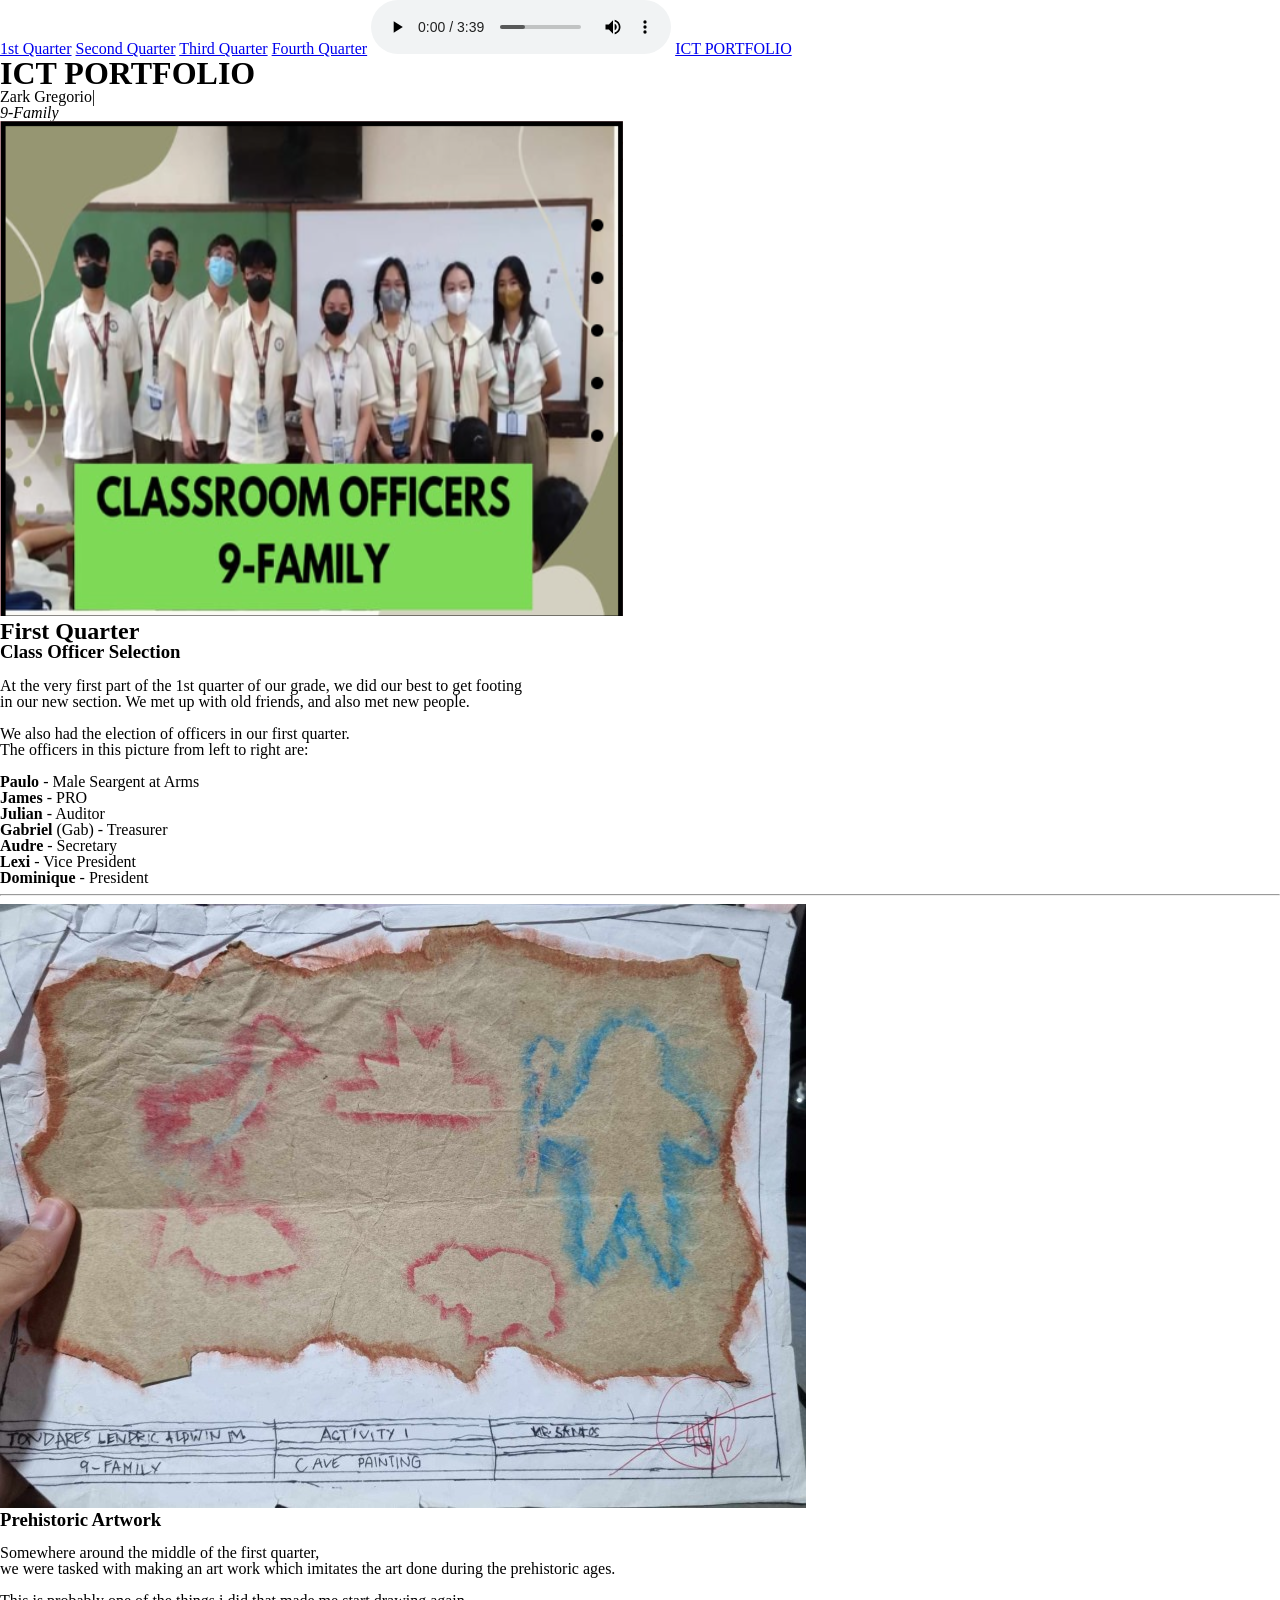
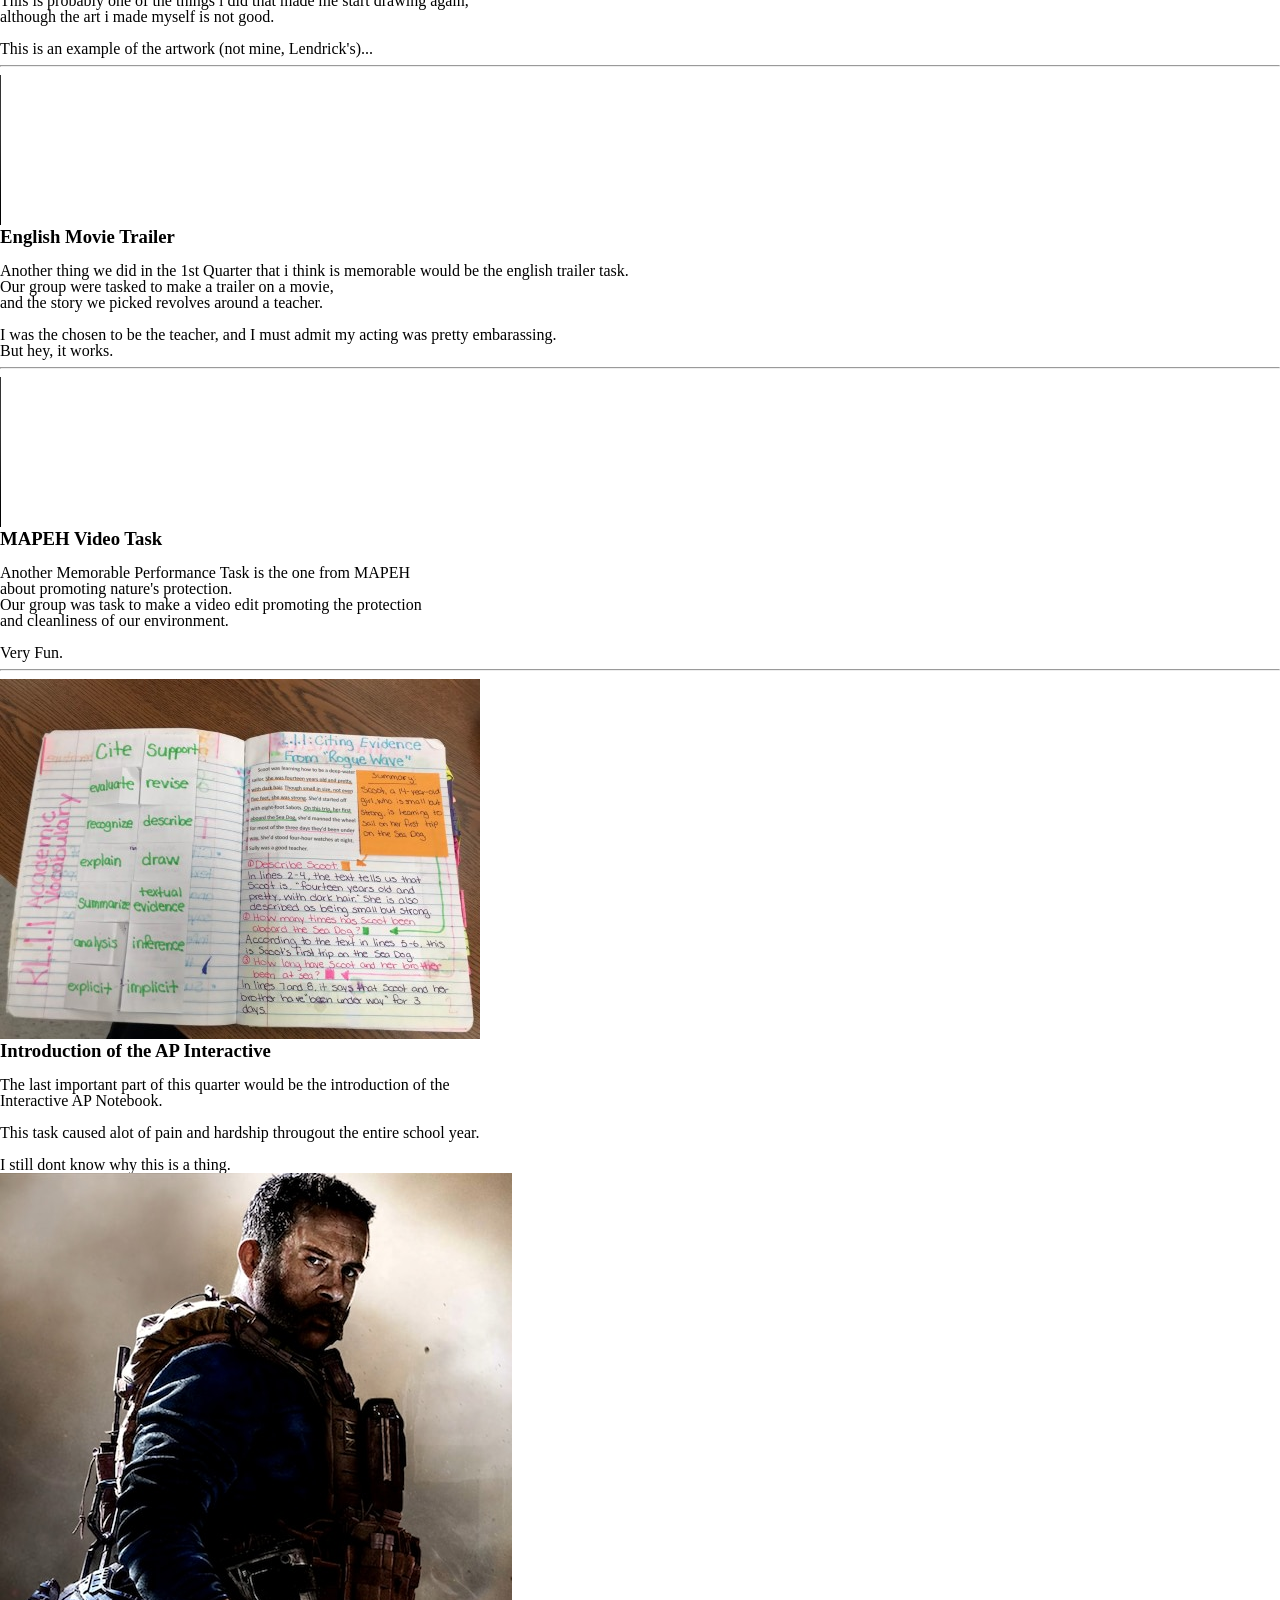
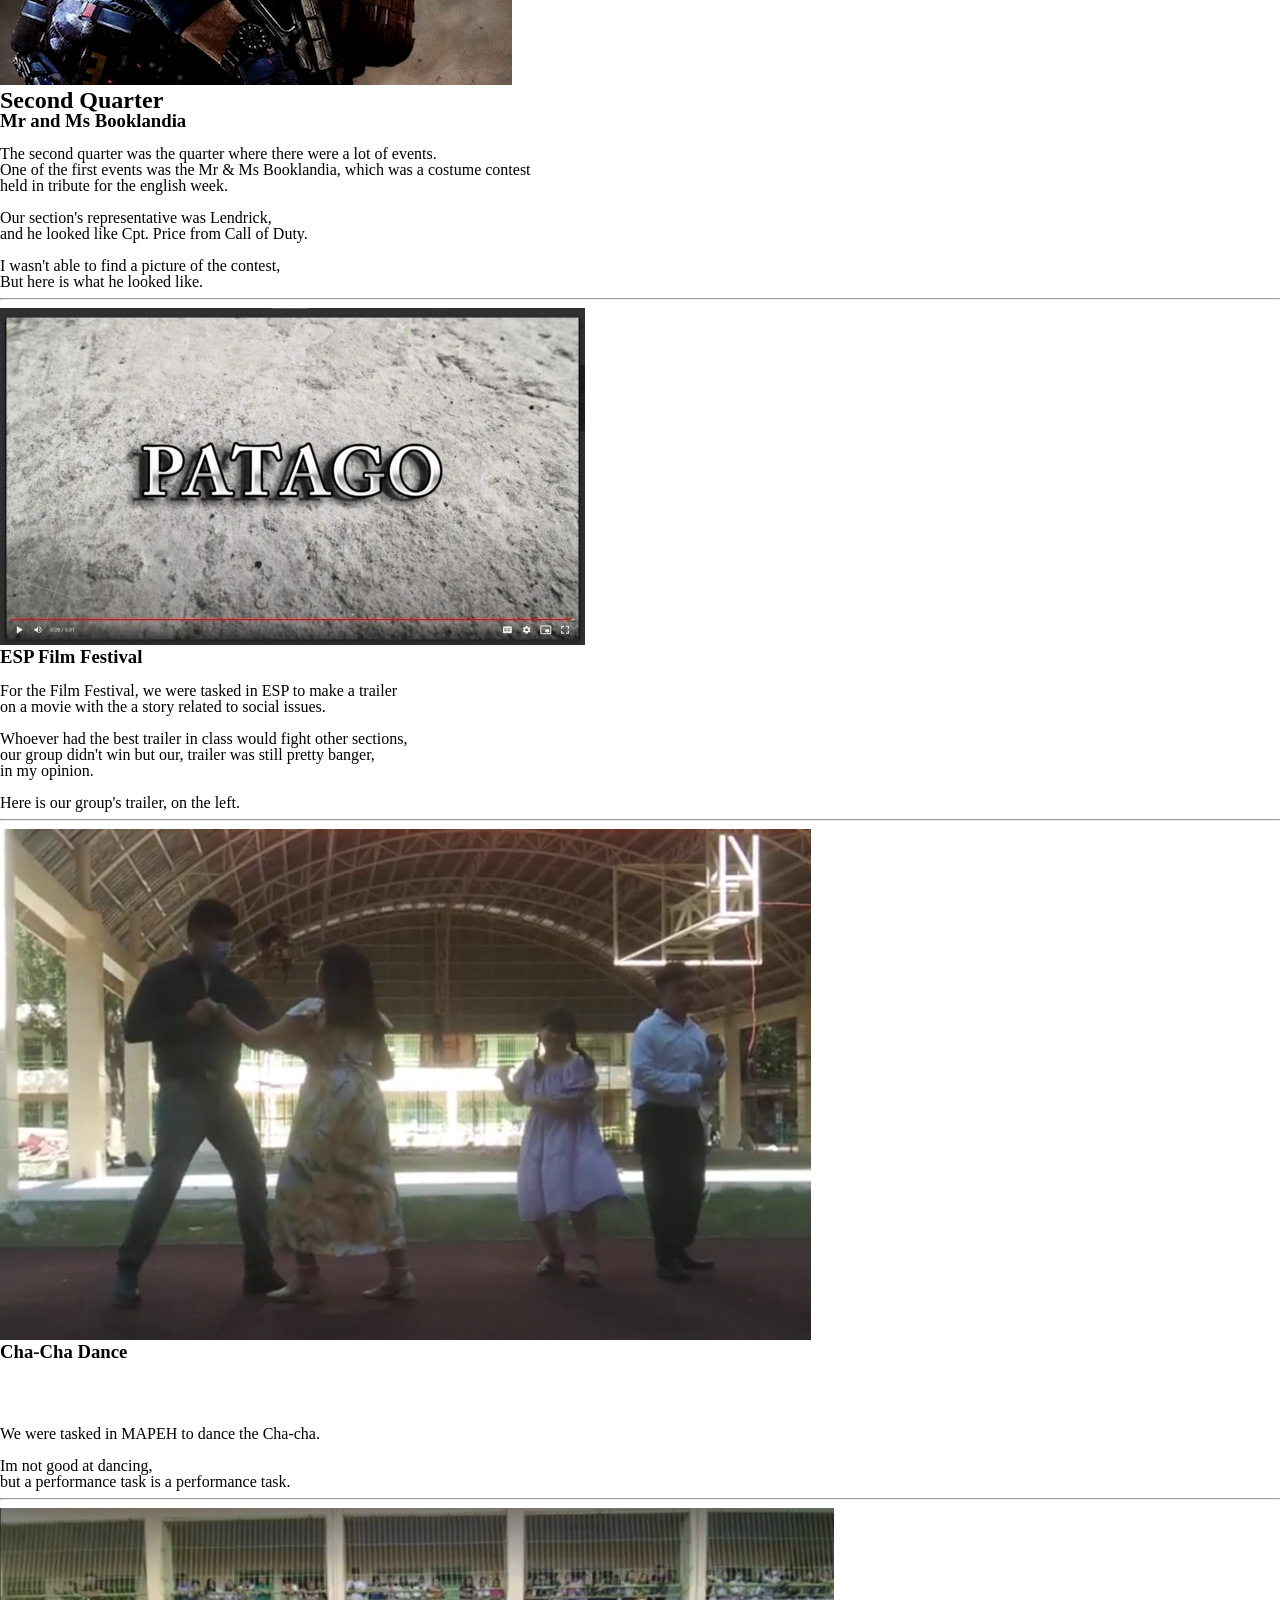
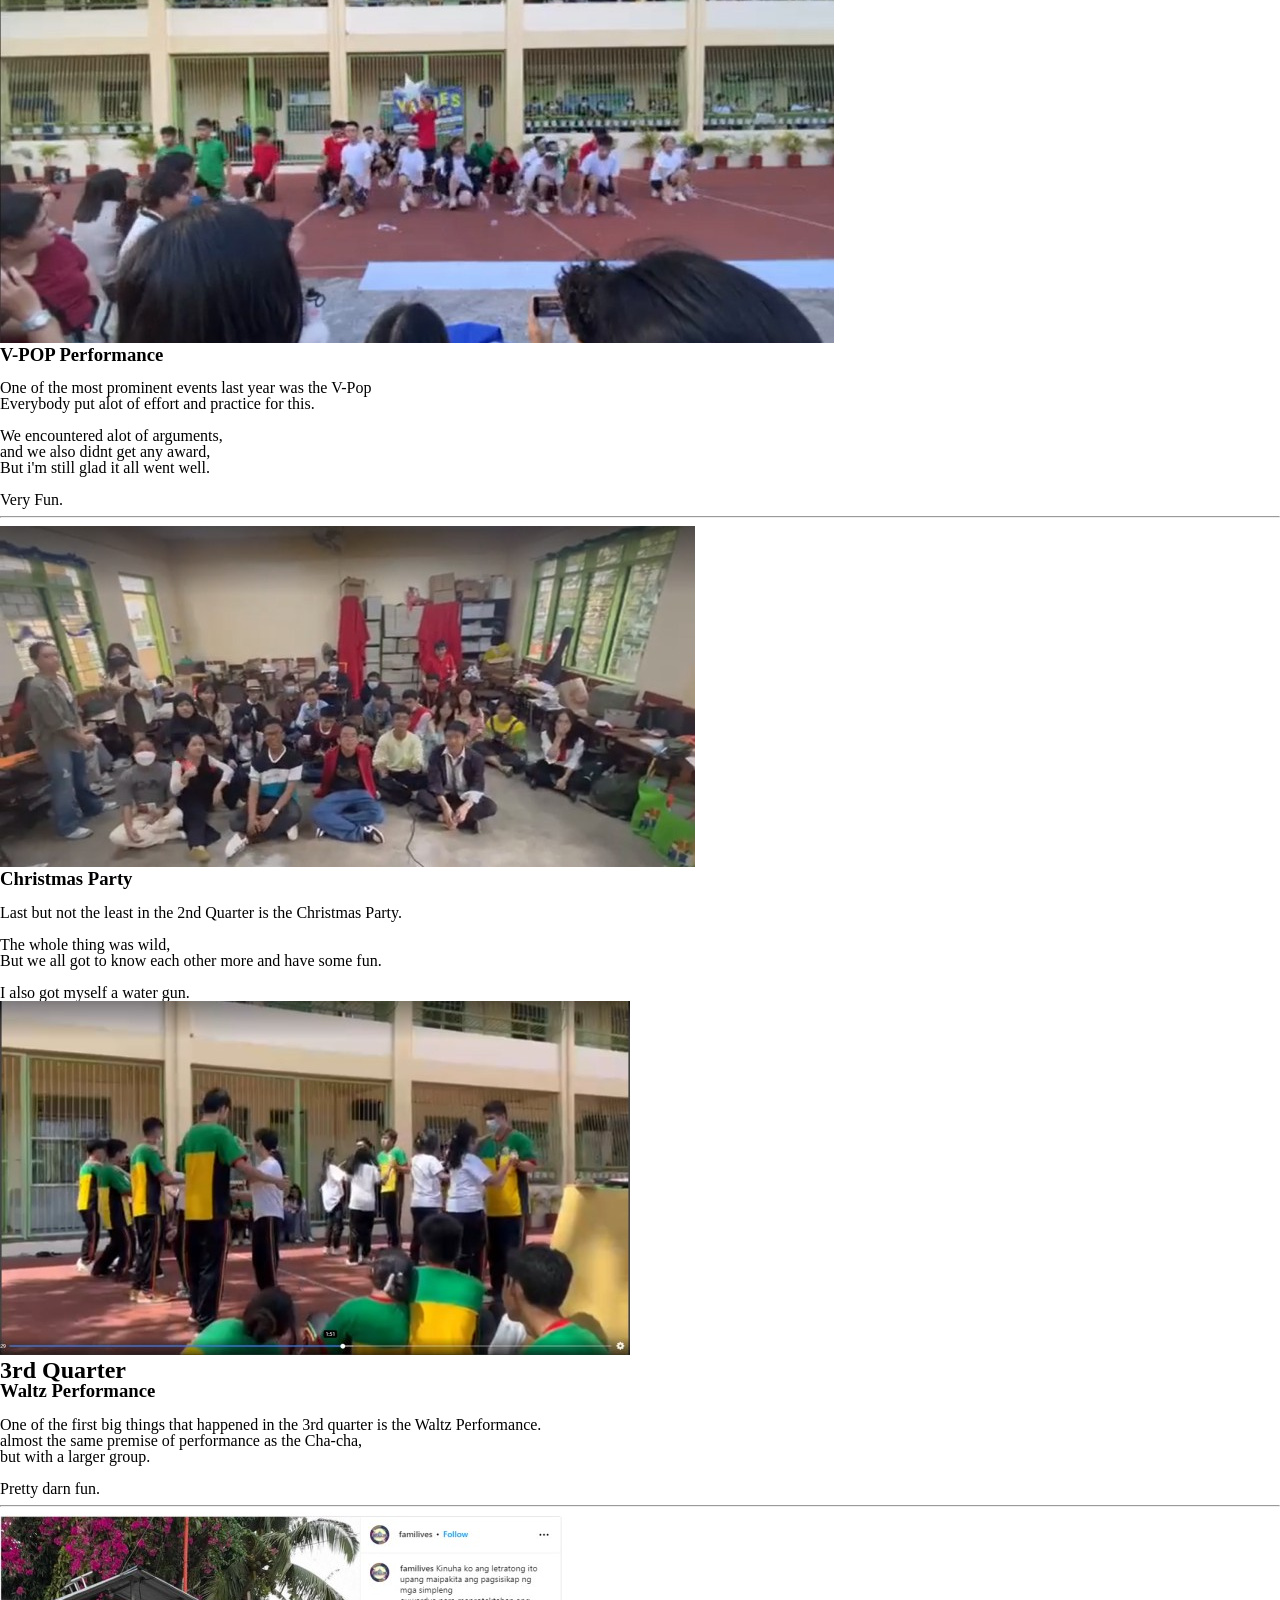
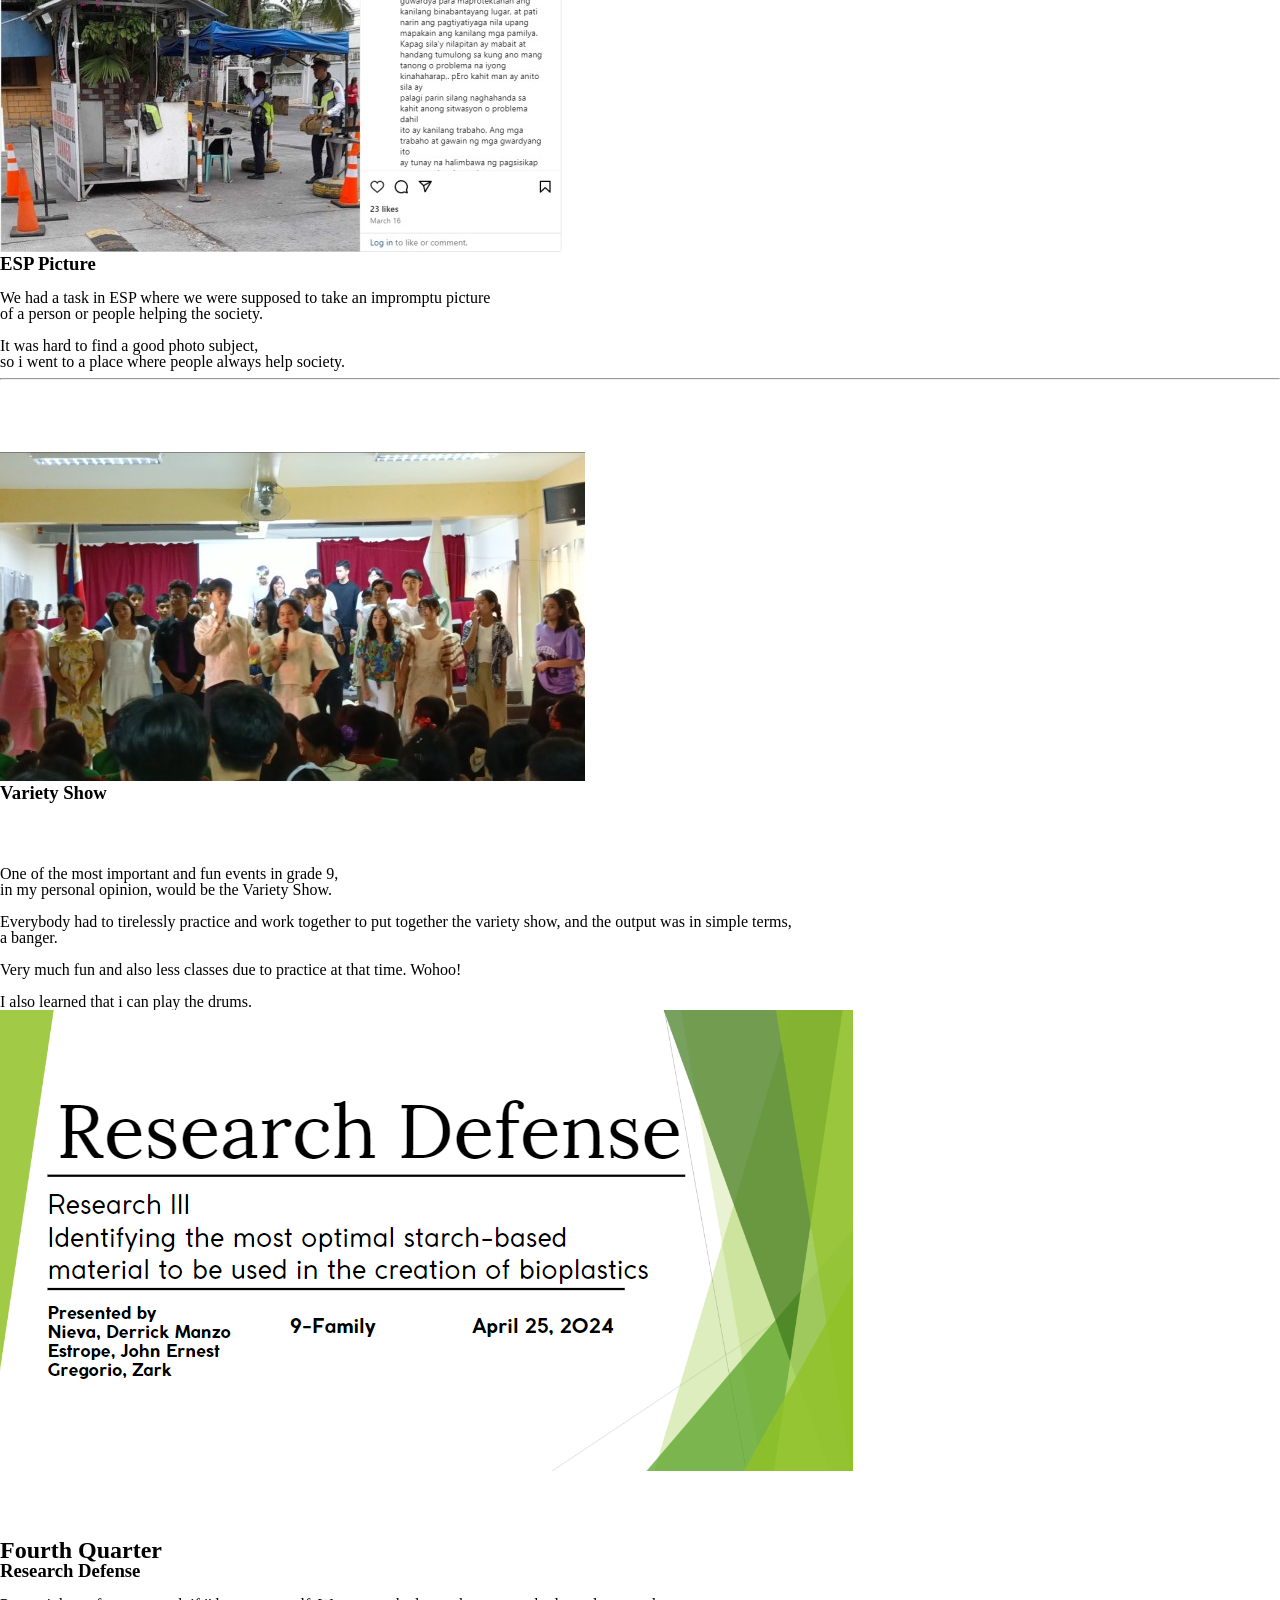
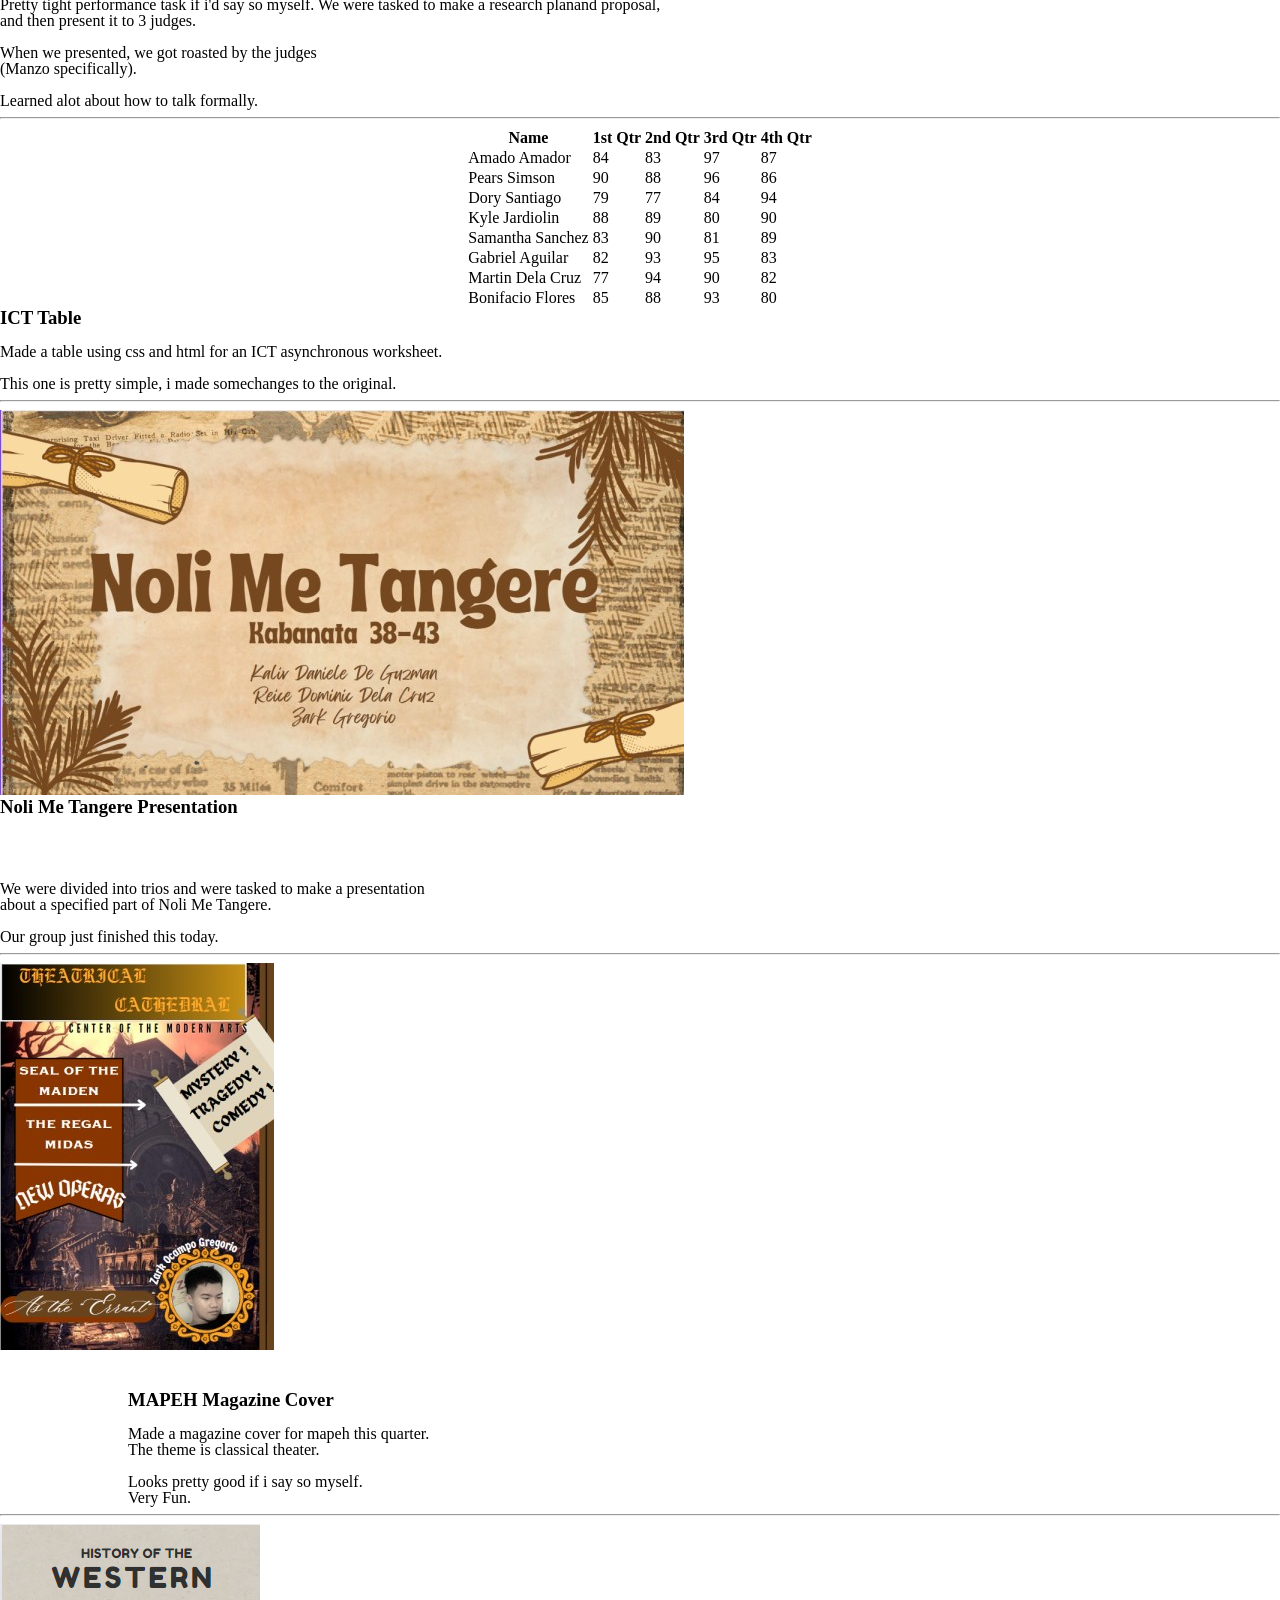
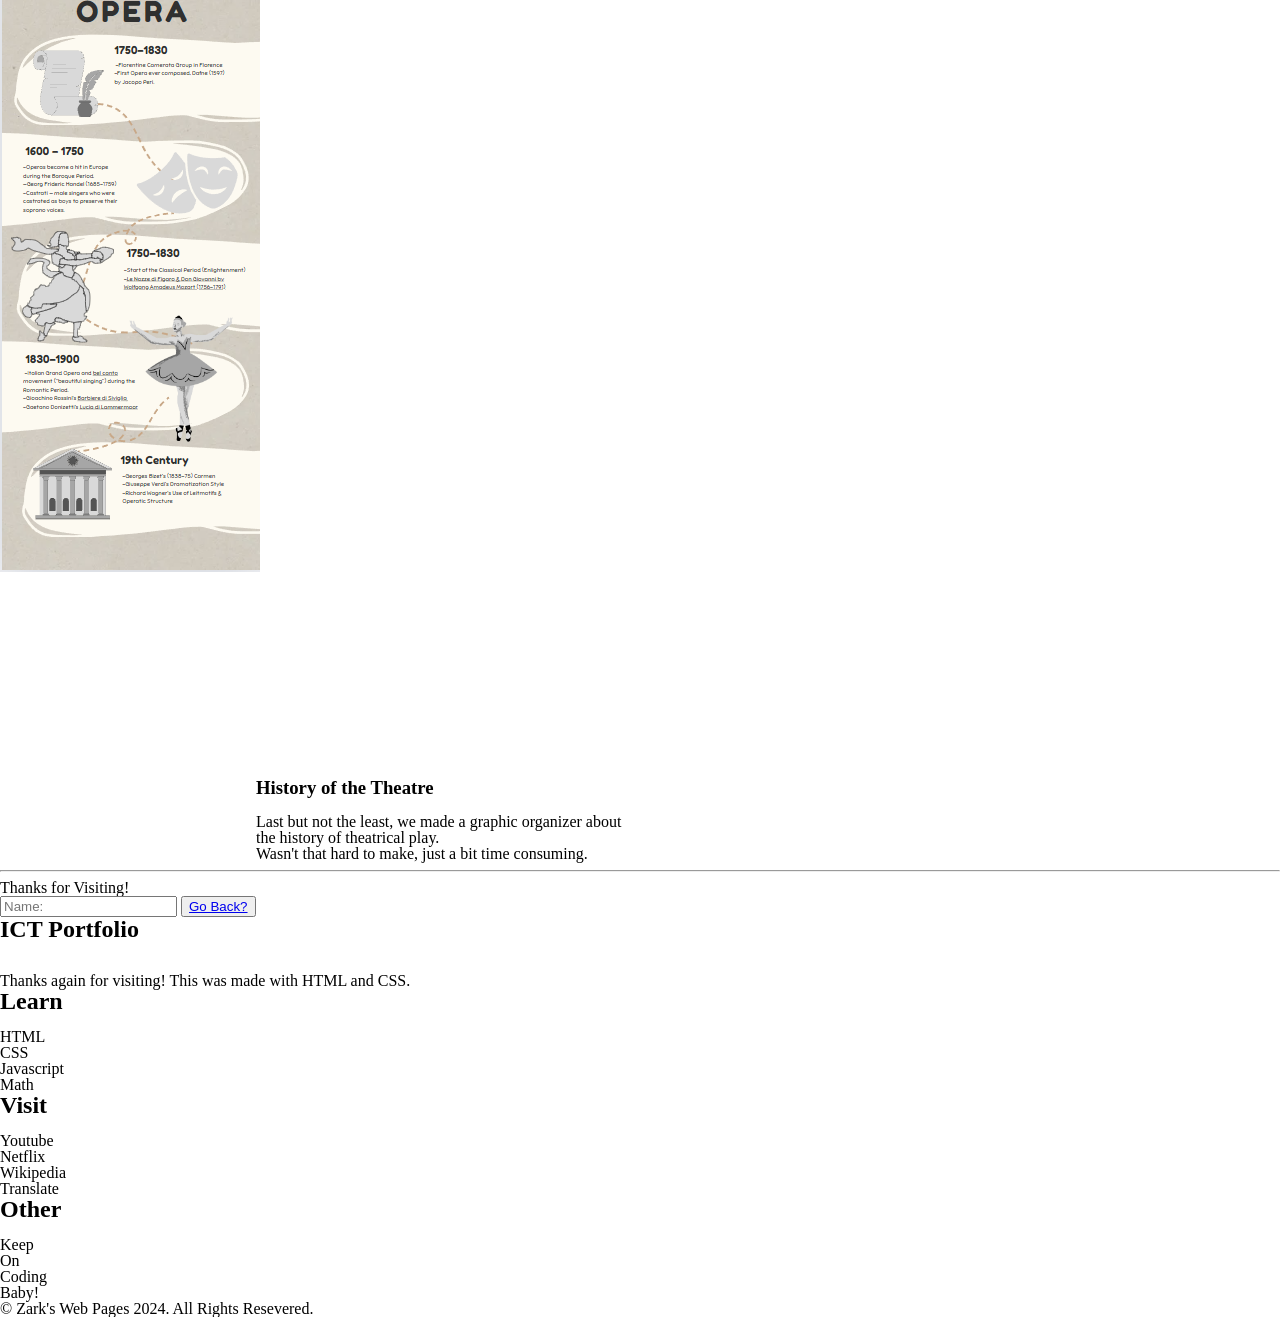
==== index.html @ 81f5c993 "Update and rename ICT Portfolio.html to index.html" ====
<!DOCTYPE html>
<html>
  <head>
    <meta content="width=device-width, initial-scale=1" name="viewport" />
    <title>
      ICT Portfolio
    </title>
    <link rel="stylesheet" href="PTfli1.css" type="text/css">
    <link rel="stylesheet" href="reset.css" type="text/css">
  </head>
  <body>
    <div class="navbarpg">
      <a href="#qtr1">1st Quarter</a>
      <a href="#qtr2">Second Quarter</a>
      <a href="#qtr3">Third Quarter</a>
      <a href="#qtr4">Fourth Quarter</a>
      <audio controls loop  id="audio1">
        <source src="Voice 091_sd.mp3" type="audio/mp3">
      </audio>
      <a href="#manehead" id="titlnav">ICT PORTFOLIO</a>
    </div>
    <header id="hedrmain">
     <div id="manehead">
       <h1 id="title">ICT PORTFOLIO</h1>      
       <p id="underinf">
        Zark Gregorio|<br id="ye"> <i>9-Family</i> 
      </p>  
    </div>
  </header>
    <section id="qtr1">
      <div id="bx1">
      <div id="imgfirst">
        <img src="OFFICERS YAY.png" alt="officers">
      </div>
      <div id="txtfirst">
        <h1 id="qrtl1">First Quarter</h1>
        <h3>Class Officer Selection</h2>
          <br>
        <p>At the very first part of the 1st quarter of our grade, we did our best to get footing<br> 
          in our new section. We met up with old friends, and also met new people.<br>
          <br>
           We also had the election of officers in our first quarter.
          <br>
        </p>
        <p>
           The officers in this picture from left to right are:
        </p>
          <br>
          <ul>
           <li><b>Paulo</b> - Male Seargent at Arms</li>
           <li><b>James</b> - PRO</li>
           <li><b>Julian</b> - Auditor</li>
           <li><b>Gabriel</b> (Gab) - Treasurer</li>
           <li><b>Audre</b> - Secretary</li>
           <li><b>Lexi</b> - Vice President</li>
           <li><b>Dominique</b> - President</li>
      </div>
        <hr>
      <div class="imgleft">
        <img src="oogaboogaart (1).jpg" alt="prehistoric art lmao">
      </div>
      <div class="txtright">
        <h3>Prehistoric Artwork</h3>
          <br>
        <p>
           Somewhere around the middle of the first quarter,<br>
           we were tasked with making an art work which imitates the art done during the prehistoric ages.<br>
          <br>
           This is probably one of the things i did that made me start drawing again,<br>
           although the art i made myself is not good.<br>
          <br>
           This is an example of the artwork (not mine, Lendrick's)...
          </p>
      </div>
        <hr id="hr2">
      </div>
        <div class="imgright">
          <video controls>
            <source src="mrtoresthemobie.mp4" type="video/mp4">
          </video>
      </div>
      <div class="txtleft">
          <h3>English Movie Trailer</h2>
          <br>
          <p>
            Another thing we did in the 1st Quarter that i think is memorable would be the english trailer task.<br>
            Our group were tasked to make a trailer on a movie,<br>
            and the story we picked revolves around a teacher.<br>
            <br>
            I was the chosen to be the teacher, and I must admit my acting was pretty embarassing. <br>
            But hey, it works.
          </p>
      </div>
          <hr id="hr3">
      <div class="imgleft">
        <video controls>
          <source src="doopers.mp4" type="video/mp4">
        </video>
      </div>
      <div class="txtright">
        <h3>MAPEH Video Task</h3>
        <br>
        <p>
          Another Memorable Performance Task is the one from MAPEH<br>
          about promoting nature's protection.<br>
          Our group was task to make a video edit promoting the protection<br> 
          and cleanliness of our environment.<br>
          <br>
          Very Fun.
        </p>
      </div>
        <hr id="hr4">
      <div class="imgright">
        <img src="pain (2).jpg" alt="pain">
      </div>
      <div class="txtleft">
        <h3>Introduction of the AP Interactive</h2>
        <br>
        <p>
          The last important part of this quarter would be the introduction of the<br>
          Interactive AP Notebook.<br>
          <br>
          This task caused alot of pain and hardship througout the entire school year.<br>
          <br>
          I still dont know why this is a thing.
        </p>
      </div>
      </div>
    </section>
    <section id="qtr2">
      <div>
        <div class="imgright">
          <img src="download.jpg" alt="lendick">
        </div>
        <div class="txtleft">
          <h1 id="qrtl1">Second Quarter</h1>
          <h3>Mr and Ms Booklandia</h3>
            <br>
          <p>The second quarter was the quarter where there were a lot of events.<br>
             One of the first events was the Mr & Ms Booklandia, which was a costume contest<br>
             held in tribute for the english week.<br>
             <br>
             Our section's representative was Lendrick,<br>
             and he looked like Cpt. Price from Call of Duty.<br>
             <br>
             I wasn't able to find a picture of the contest,<br>
             But here is what he looked like.<br>
          </p>
        </div>
          <hr id="hr5">
        <div class="imgleft">
          <img src="patag (1).jpg" alt="trailer"> 
        </div>
        <div class="txtright">
          <h3>ESP Film Festival</h3>
            <br>
          <p>
            For the Film Festival, we were tasked in ESP to make a trailer<br>
            on a movie with the a story related to social issues.<br>
            <br>
            Whoever had the best trailer in class would fight other sections,<br>
            our group didn't win but our, trailer was still pretty banger,<br>
            in my opinion.<br>
            <br>
            Here is our group's trailer, on the left.
            </p>
        </div>
          <hr id="hr6">
        </div>
          <div class="imgright">
            <img src="CHAHCA.png" alt="trailer"> 
        </div>
        <div class="txtleft">
            <h3>Cha-Cha Dance</h2>
            <br><br><br><br>
            <p>
              We were tasked in MAPEH to dance the Cha-cha.<br>
              <br>
              Im not good at dancing,<br> 
              but a performance task is a performance task.
            </p> 
        </div>
            <hr id="hr7">
        <div class="imgleft">
          <img src="VPOP.jpg" alt="trailer"> 
        </div>
        <div class="txtright">
          <h3>V-POP Performance</h3>
            <br>
          <p>
            One of the most prominent events last year was the V-Pop<br>
            Everybody put alot of effort and practice for this.<br>
            <br>
            We encountered alot of arguments,<br>
            and we also didnt get any award,<br>
            But i'm still glad it all went well.<br>
            <br>
            Very Fun.
          </p>
        </div>
          <hr id="hr8">
        <div class="imgright">
          <img src="XMASPARTY.jpg" alt="pain">
        </div>
        <div class="txtleft">
          <h3>Christmas Party</h3>
          <br>
          <p>
            Last but not the least in the 2nd Quarter is the Christmas Party.<br>
            <br>
            The whole thing was wild,<br>
            But we all got to know each other more and have some fun.<br>
            <br>
            I also got myself a water gun.
          </div>
      </div>
    </section>
    <section id="qtr3">
      <div>
        <div class="imgright">
          <img src="Waltz.jpg" alt="waltz">
        </div>
        <div class="txtleft">
          <h1 id="qrtl1">3rd Quarter</h1>
          <h3>Waltz Performance</h3>
            <br>
          <p>
            One of the first big things that happened in the 3rd quarter is the Waltz Performance.<br>
            almost the same premise of performance as the Cha-cha,<br>
            but with a larger group.<br>
            <br>
            Pretty darn fun.
          </p>
        </div>
          <hr id="hr9">
        <div class="imgleft">
          <img src="EsP.jpg" alt="trailer"> 
        </div>
        <div class="txtright">
          <h3>ESP Picture</h3>
            <br>
          <p>
            We had a task in ESP where we were supposed to take an impromptu picture<br>
            of a person or people helping the society.<br>
            <br>
            It was hard to find a good photo subject,<br>
            so i went to a place where people always help society.
            </p>
        </div>
          <hr id="hr10">
        </div>
          <div class="imgright">
            <img src="Vshow.jpg" alt="trailer" style="margin-top: 5%;"> 
        </div>
        <div class="txtleft">
            <h3>Variety Show</h2>
            <br><br><br><br>
            <p>
              One of the most important and fun events in grade 9,<br>
              in my personal opinion, would be the Variety Show.<br>
              <br>
              Everybody had to tirelessly practice and work together to put together 
              the variety show, and the output was in simple terms,<br>
               a banger.<br>
              <br>
              Very much fun and also less classes due to practice at that time. Wohoo!<br>
              <br>
              I also learned that i can play the drums.
            </p> 
        </div>
      </div>
    </section>
    <section id="qtr4">
      <div>
        <div class="imgright">
          <img src="RSDEFENSE.png" alt="defense" style="margin-bottom: 5%;">
        </div>
        <div class="txtleft">
          <h1 id="qrtl1">Fourth Quarter</h1>
          <h3>Research Defense</h3>
            <br>
          <p>
            Pretty tight performance task if i'd say so myself. 
            We were tasked to make a research planand proposal,<br> 
            and then present it to 3 judges.<br>
            <br>
            When we presented, we got roasted by the judges<br>
            (Manzo specifically).<br>
            <br>
            Learned alot about how to talk formally.
          </p>
        </div>
          <hr id="hr11">
        <div class="imgleft">
          <table align="center">
            <tr>
              <th>
                Name
              </th>
              <th>
                1st Qtr
              </th>
              <th>
                2nd Qtr
              </th>
              <th>
                3rd Qtr
              </th>
              <th>
                4th Qtr
              </th>
            </tr>
            <tr>
              <td>
                Amado Amador
              </td>
              <td>
                84
              </td>
              <td>
                83
              </td>
              <td>
                97
              </td>
              <td>
                87
              </td>
            </tr>
            <tr>
              <td>
                Pears Simson
              </td>
              <td>
                90
              </td>
              <td>
                88
              </td>
              <td>
                96
              </td>
              <td>
                86
              </td>
            </tr>
            <tr>
              <td>
                Dory Santiago
              </td>
              <td>
                79
              </td>
              <td>
                77
              </td>
              <td>
                84
              </td>
              <td>
                94
              </td>
            </tr>
            <tr>
              <td>
                Kyle Jardiolin
              </td>
              <td>
                88
              </td>
              <td>
                89
              </td>
              <td>
                80
              </td>
              <td>
                90
              </td>
            </tr>
            <tr>
              <td>
                Samantha Sanchez
              </td>
              <td>
                83
              </td>
              <td>
                90
              </td>
              <td>
                81
              </td>
              <td>
                89
              </td>
            </tr>
            <tr>
              <td>
                Gabriel Aguilar
              </td>
              <td>
                82
              </td>
              <td>
                93
              </td>
              <td>
                95
              </td>
              <td>
                83
              </td>
            </tr>
            <tr>
              <td>
                Martin Dela Cruz
              </td>
              <td>
                77
              </td>
              <td>
                94
              </td>
              <td>
                90
              </td>
              <td>
                82
              </td>
            </tr>
            <tr>
              <td>
                Bonifacio Flores
              </td>
              <td>
                85
              </td>
              <td>
                88
              </td>
              <td>
                93
              </td>
              <td>
                80
              </td>
            </tr>
          </table>
        </div>
        <div class="txtright">
          <h3>ICT Table</h3>
            <br>
          <p>
            Made a table using css and html for an ICT asynchronous worksheet.<br>
            <br>
            This one is pretty simple, i made somechanges to the original.
            </p>
        </div>
          <hr id="hr12">
        </div>
          <div class="imgright">
            <img src="Noli.jpg" alt="pag-uulat"> 
        </div>
        <div class="txtleft">
            <h3>Noli Me Tangere Presentation</h2>
            <br><br><br><br>
            <p>
              We were divided into trios and were tasked to make a presentation<br>
              about a specified part of Noli Me Tangere.<br>
              <br>
              Our group just finished this today.
            </p> 
        </div>
            <hr id="hr13">
        <div class="imgleft">
          <img src="mag cov.jpg" alt="mag cover"> 
        </div>
        <div class="txtright" style="padding-left: 10%; padding-top: 3%;">
          <h3>MAPEH Magazine Cover</h3>
          <br>
          <p>
            Made a magazine cover for mapeh this quarter.<br>
            The theme is classical theater.<br>
            <br>
            Looks pretty good if i say so myself.<br>
            Very Fun.
          </p>
        </div>
          <hr id="hr14">
        <div class="imgright" style="padding-right: 8%; padding-bottom: 4%;">
          <img src="historytheater.png" alt="pain">
        </div>
        <div class="txtleft" style="padding-left: 20%; padding-top: 12%;">
          <h3>History of the Theatre</h3>
          <br>
          <p>
            Last but not the least, we made a graphic organizer about<br>
            the history of theatrical play.<br>
            Wasn't that hard to make, just a bit time consuming.
          </div>
        <hr id="hrfinal">
      </div>
    </section>
    <footer id="mainfooter1">

      <div id="footercontainer">
        <div id="footersec1">
          <div id="indiv">
            <p class="p3">Thanks for Visiting!</p>
            <div id="indiv2">
              <input type="text" id="fname" name="fname" value="" placeholder="Name:" class="form1">
              <button id="buttonform1"><a href="#" class="link2">Go Back?</a></button>
            </div>
          </div>
        </div>
        <div id="footersec2">
          <div>
            <h2 class="wot">ICT Portfolio</h2> <br><br>
            <p clss="footerp1">Thanks again for visiting! This was made with HTML and CSS. </p>
          </div>
  
          <div>
            <h2 class="fh2">Learn</h2>
            <br>
            <ul>
              <li class="li1">HTML</li>
              <li class="li1">CSS</li>
              <li class="li1">Javascript</li>
              <li class="li1">Math</li>
            </ul>
  
          </div>
          <div>
            <h2 class="fh2">Visit</h2>
            <br>
            <ul>
              <li class="li1">Youtube</li>
              <li class="li1">Netflix</li>
              <li class="li1">Wikipedia</li>
              <li class="li1">Translate</li>
            </ul>
          </div>
          <div>
            <h2 class="fh2">Other</h2>
            <br>
            <ul>
              <li class="li1">Keep</li>
              <li class="li1">On</li>
              <li class="li1">Coding</li>
              <li class="li1">Baby!</li>
          </div>
        </div>
        <div id="copyrightsec">
          <p>© Zark's Web Pages 2024. All Rights Resevered.</p>
        </div>
  
      </div>
  
    </footer>
  </body>
</html>
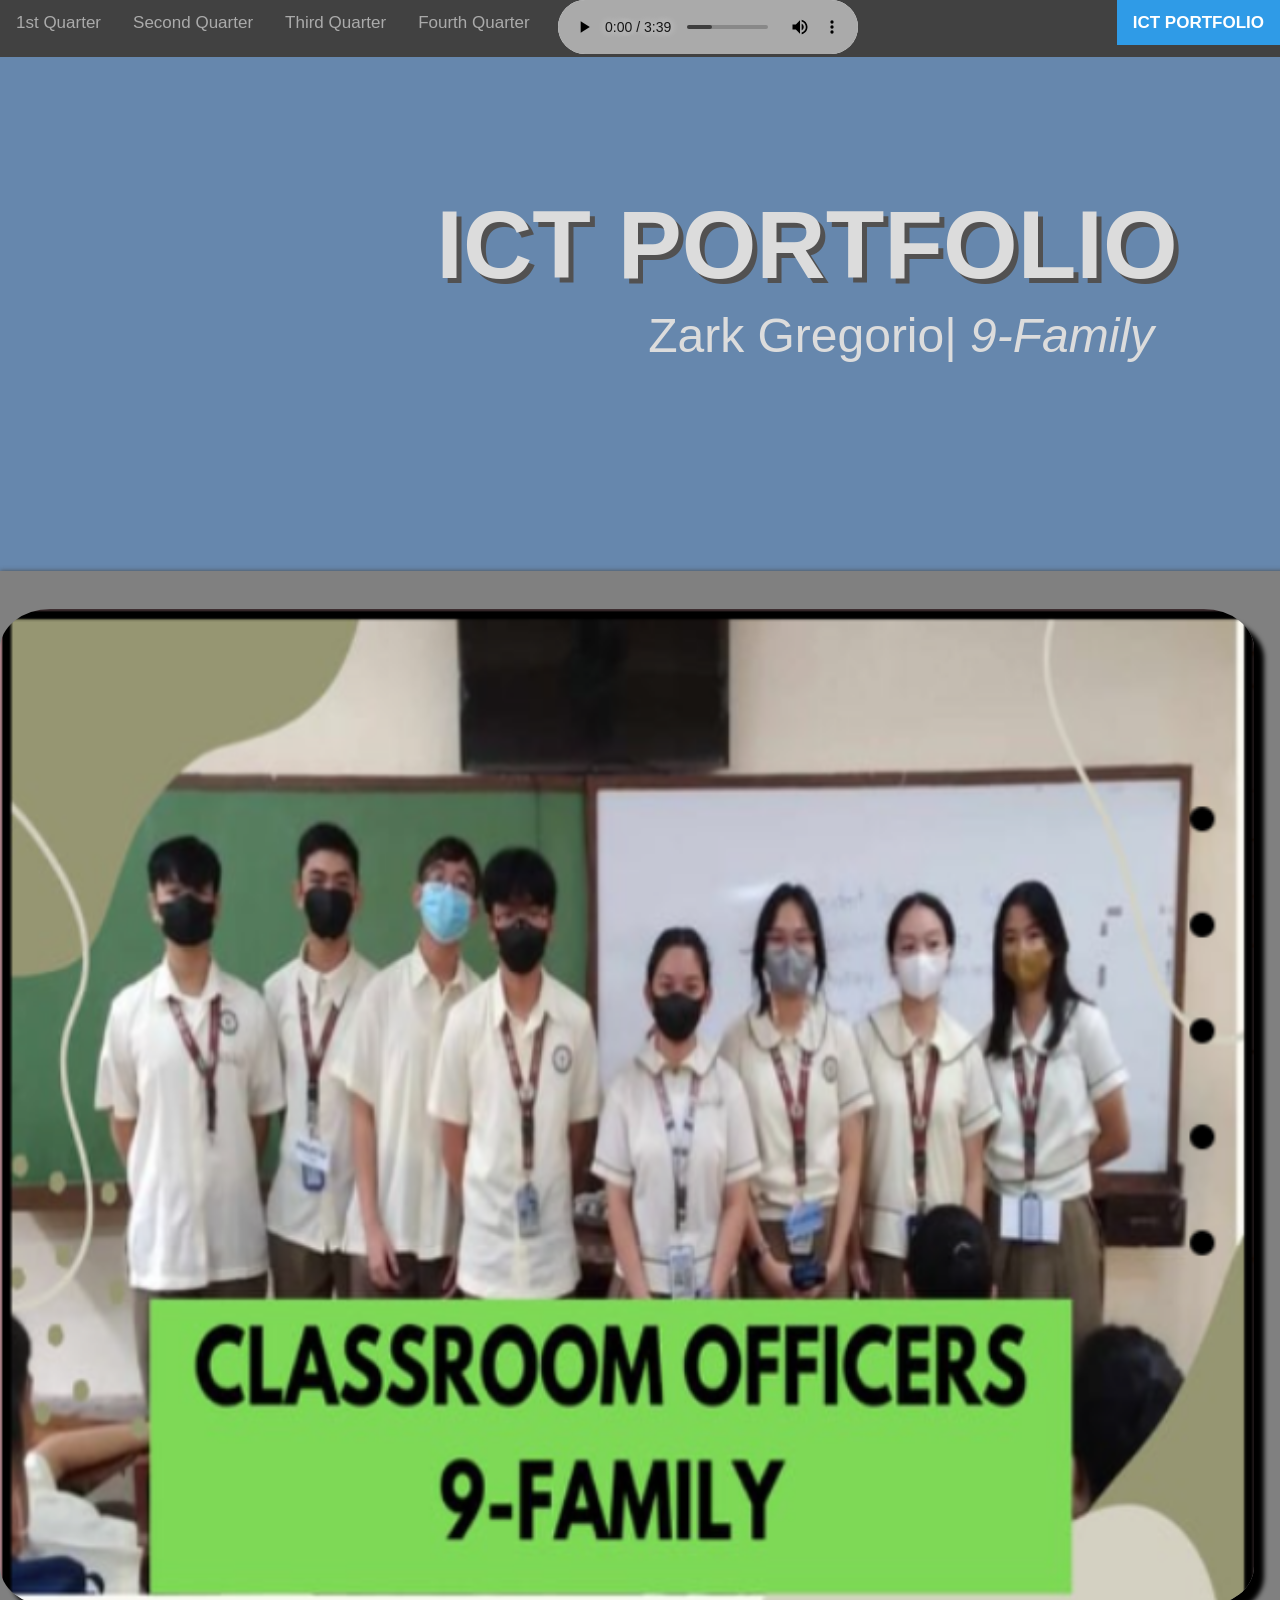
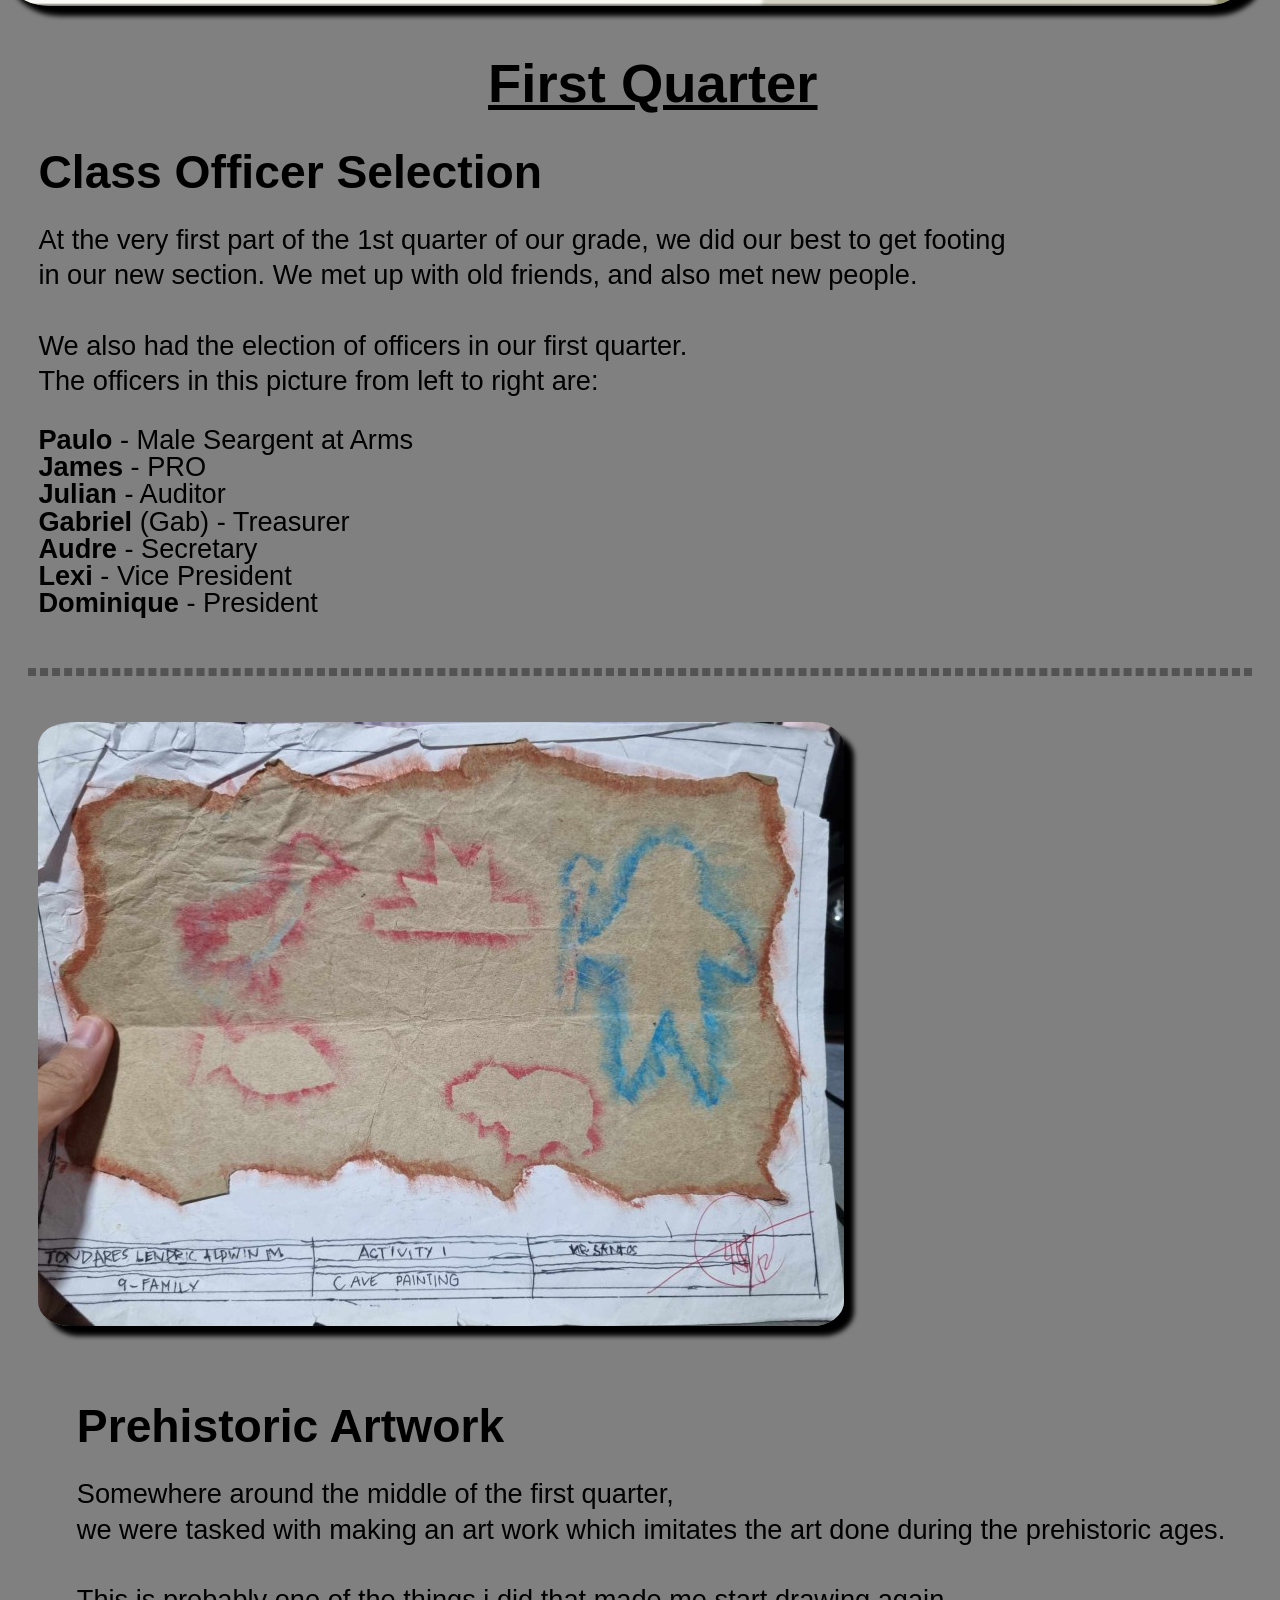
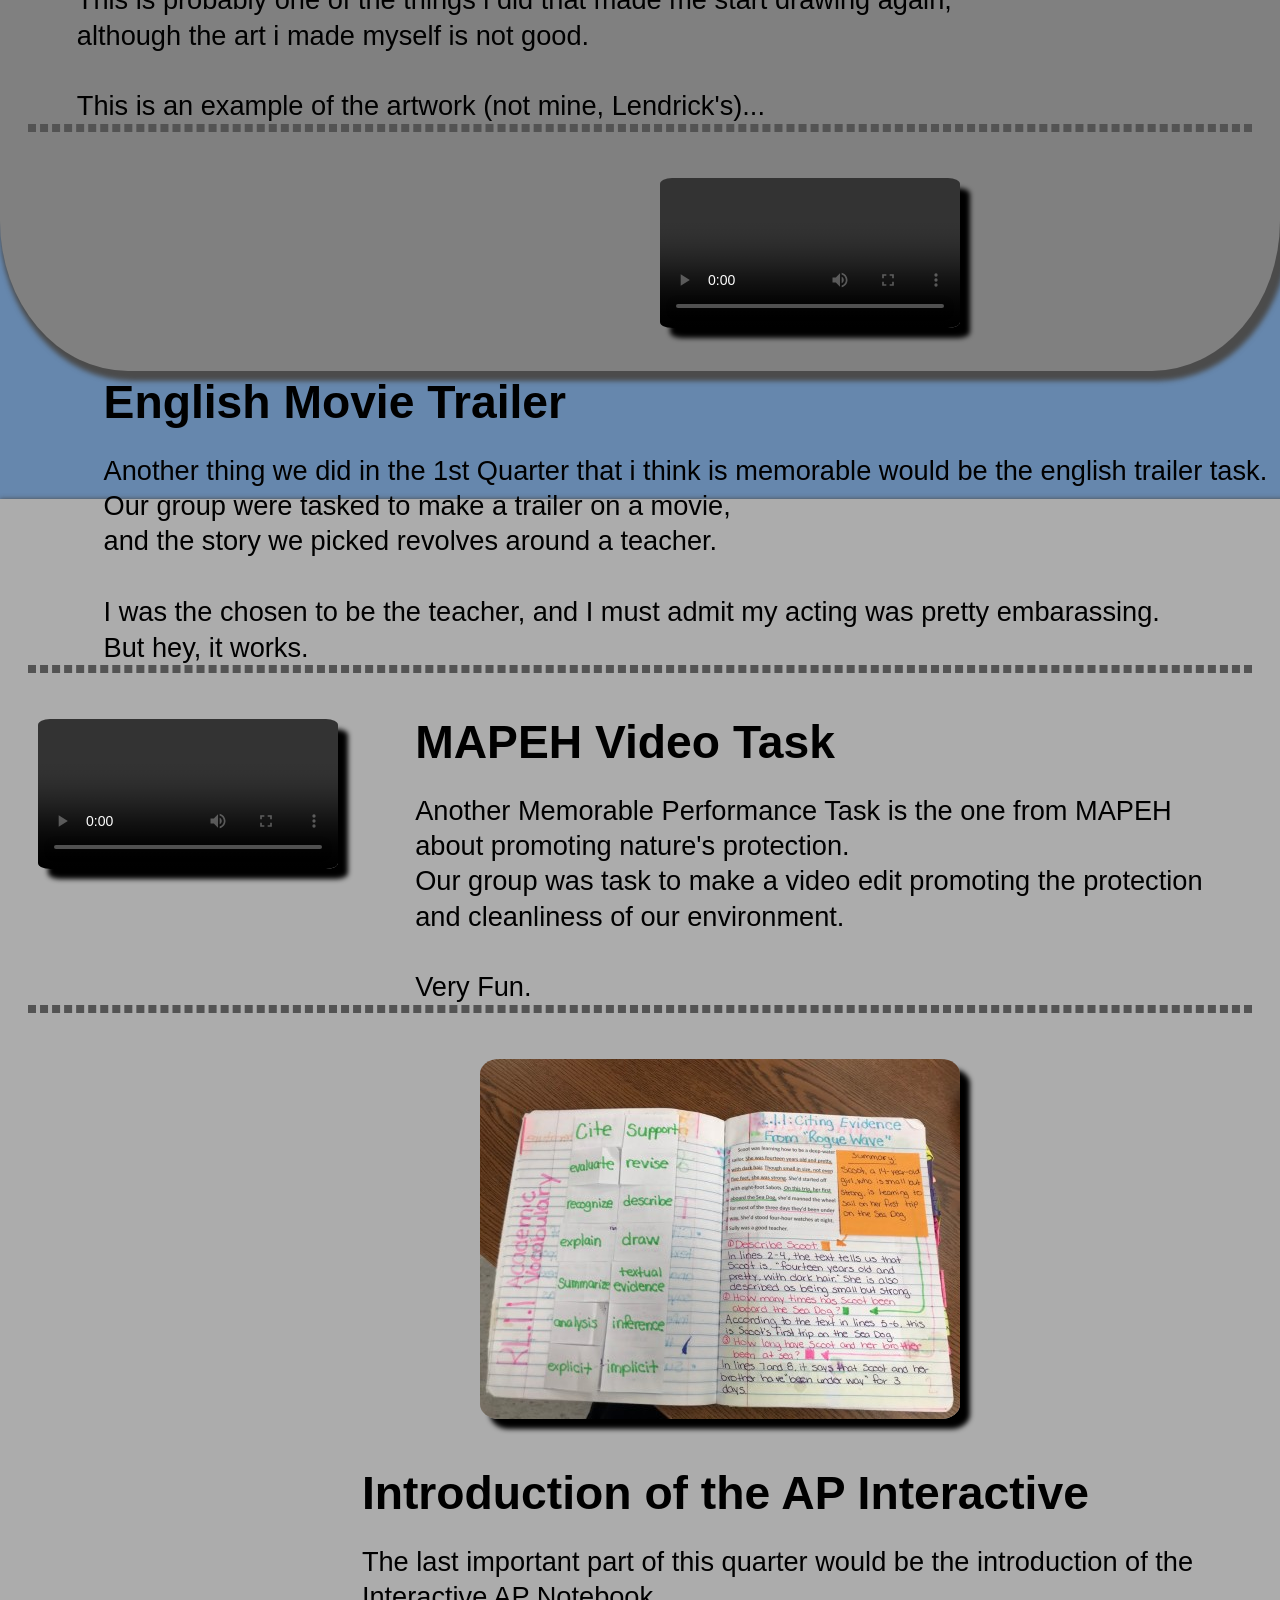
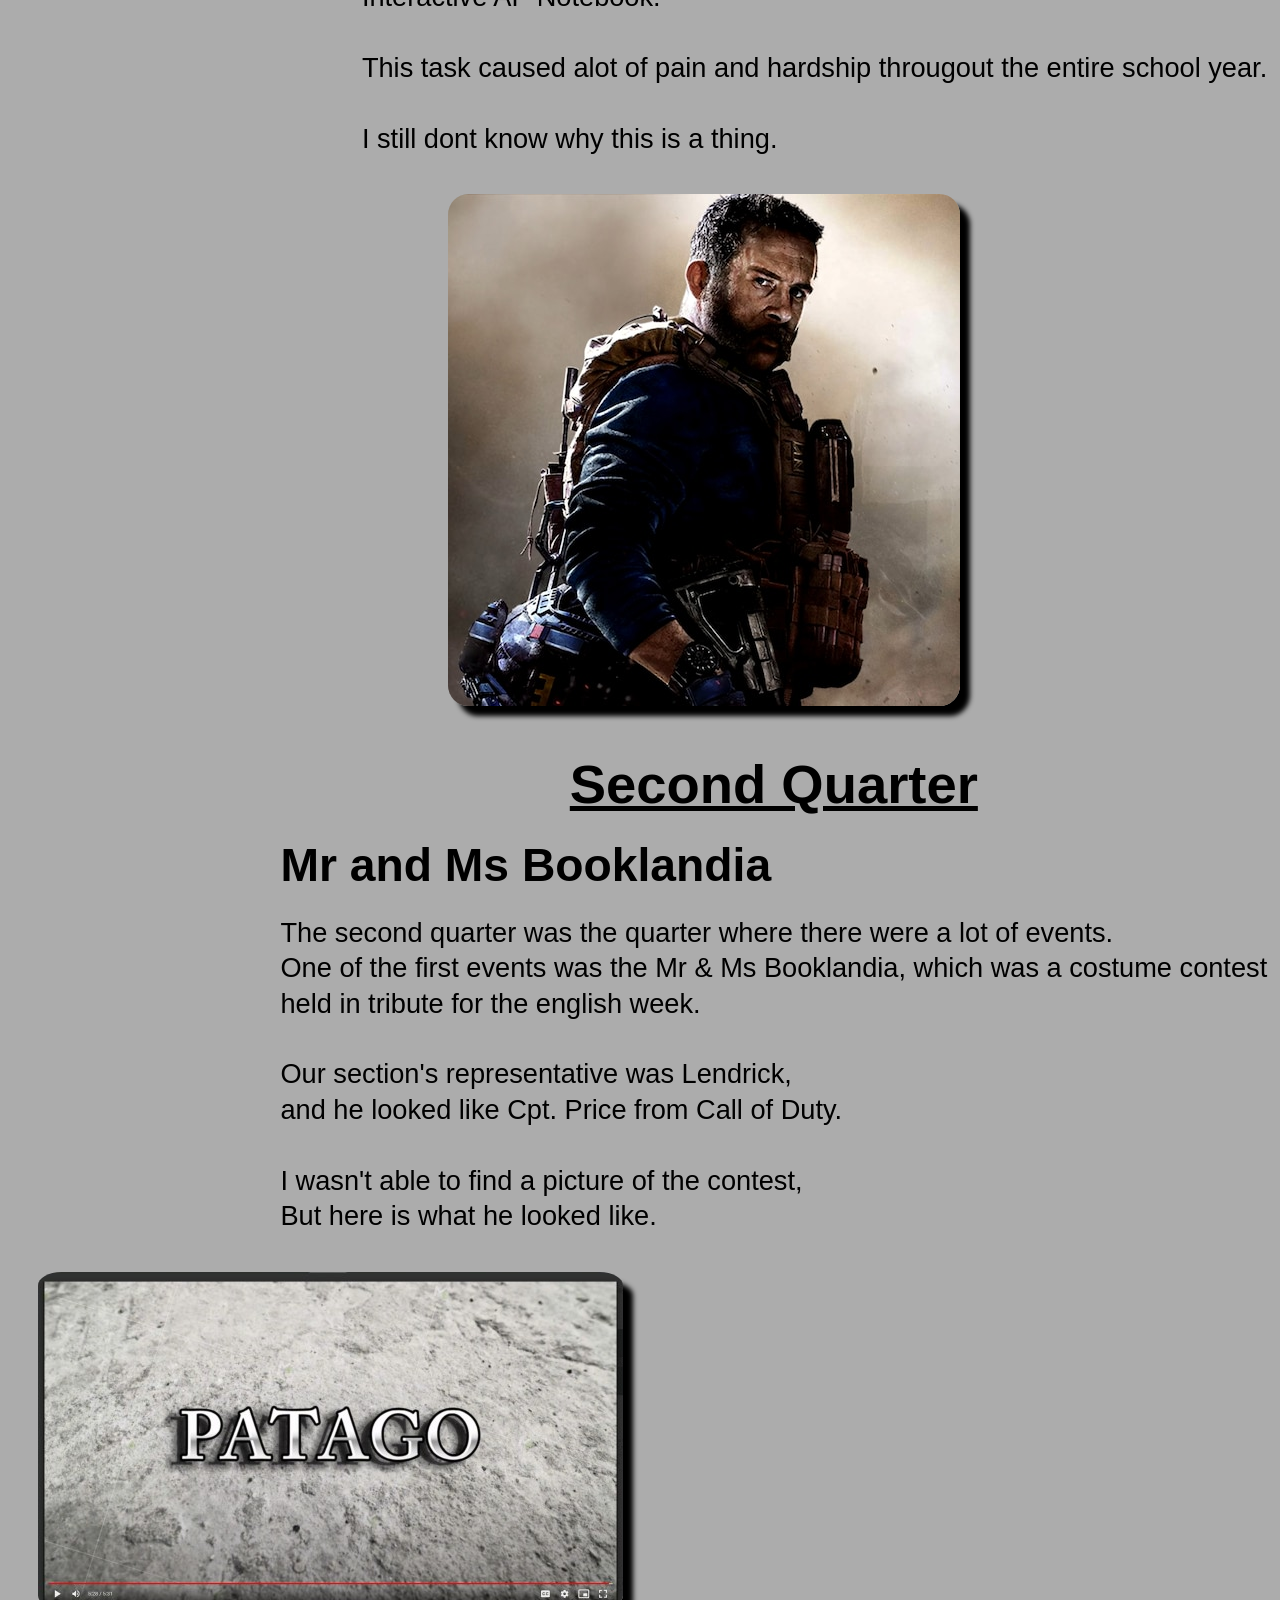
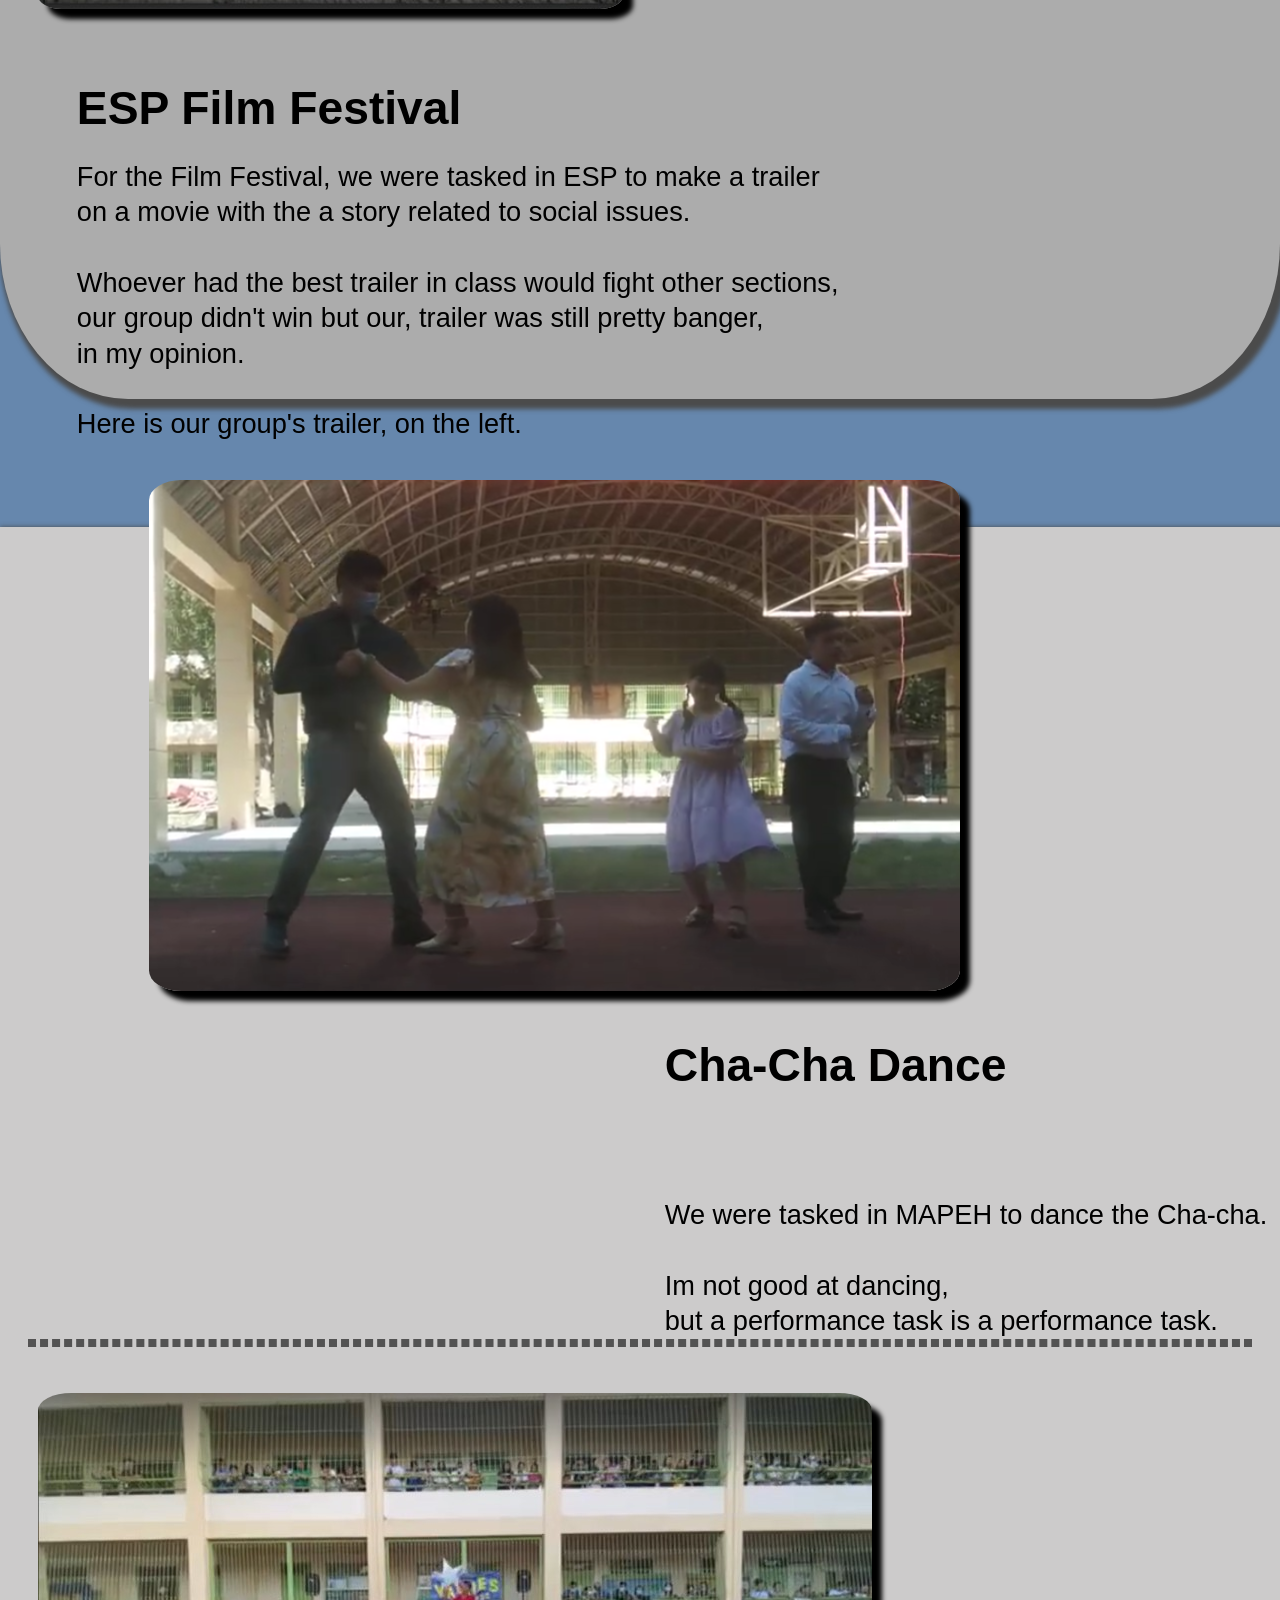
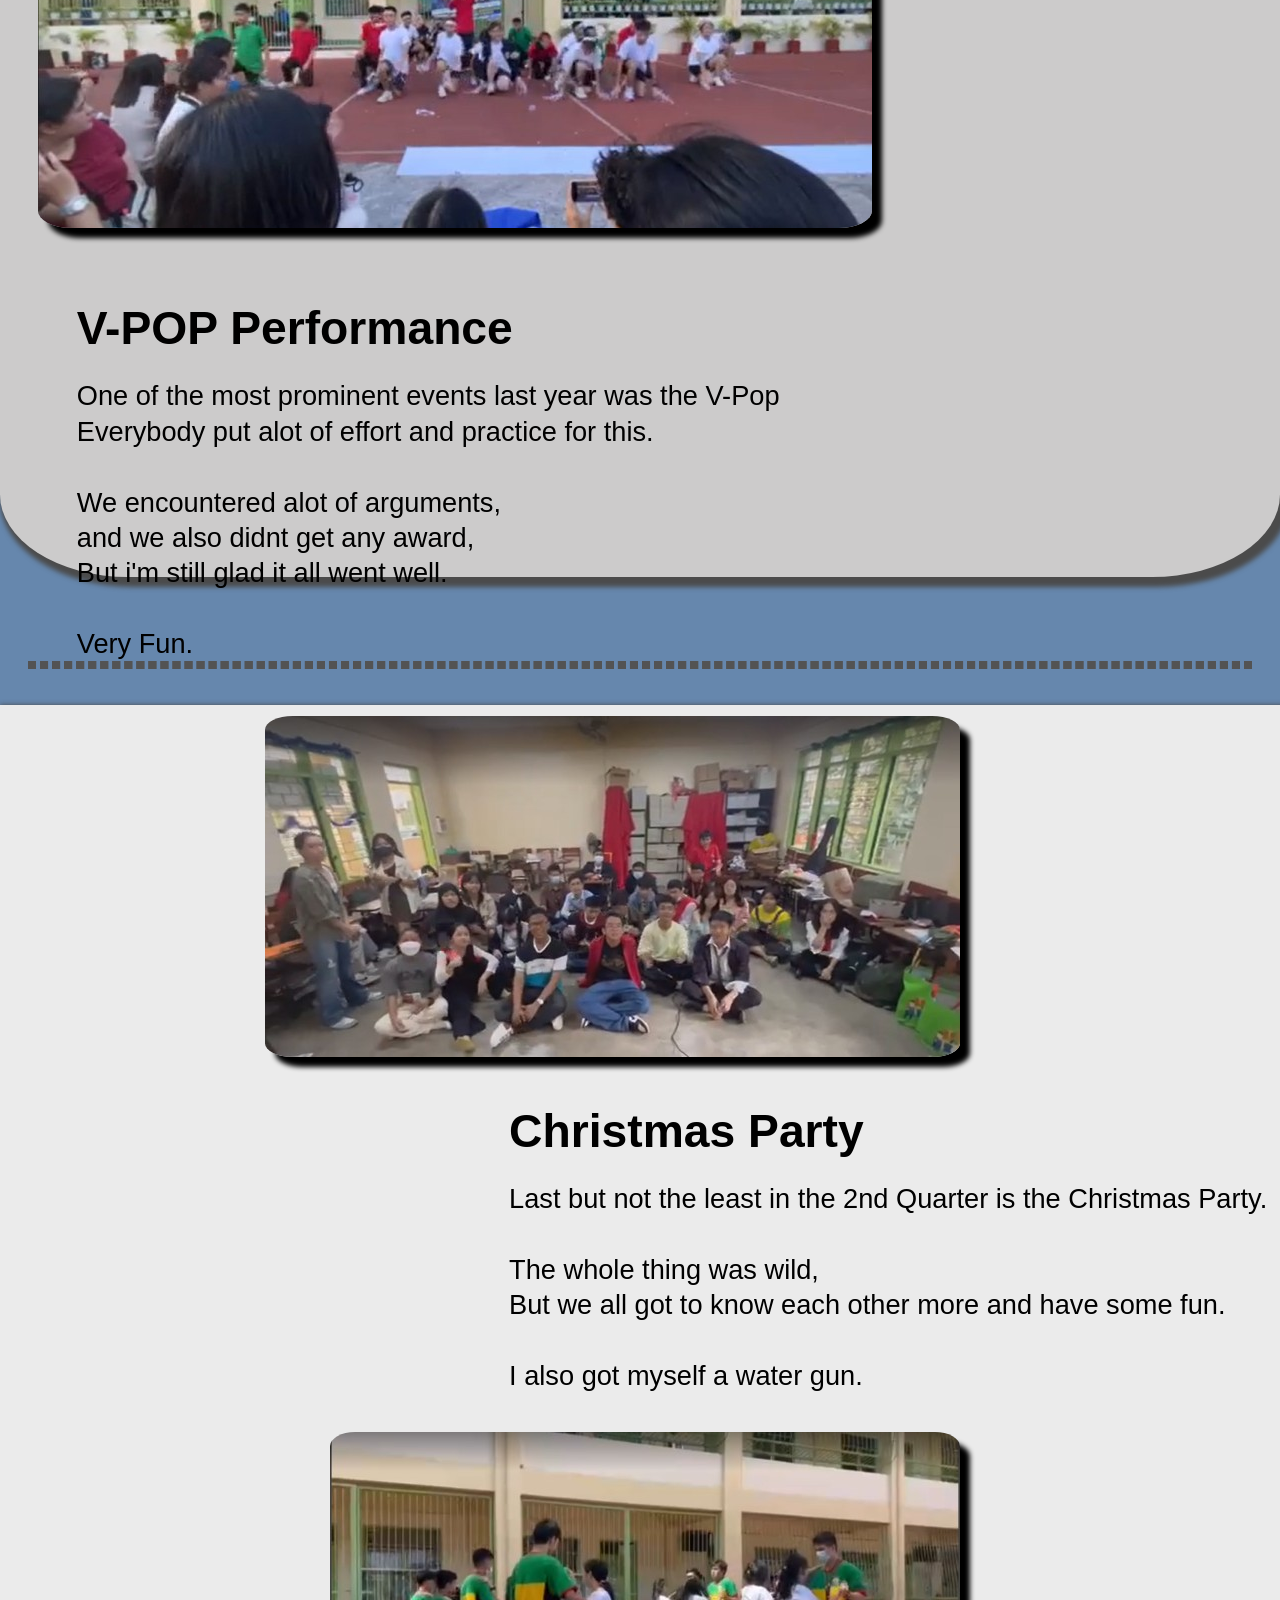
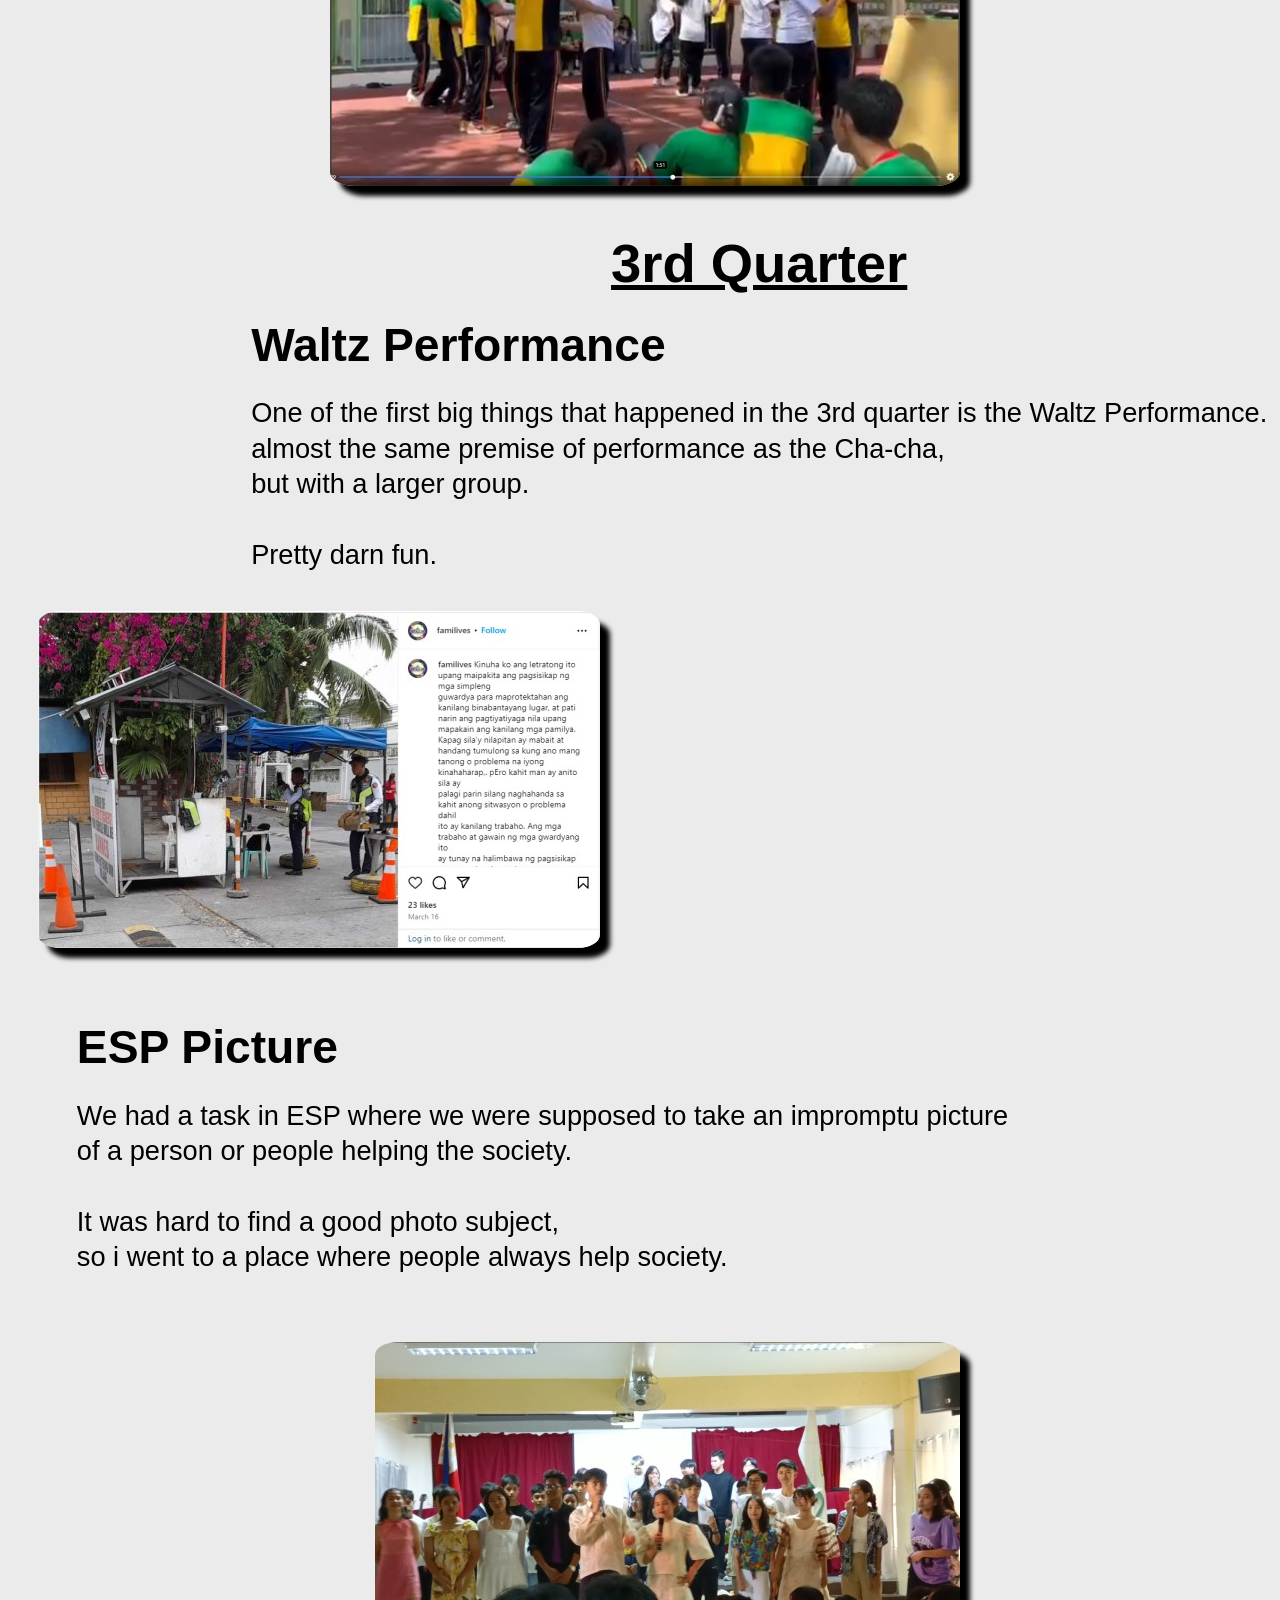
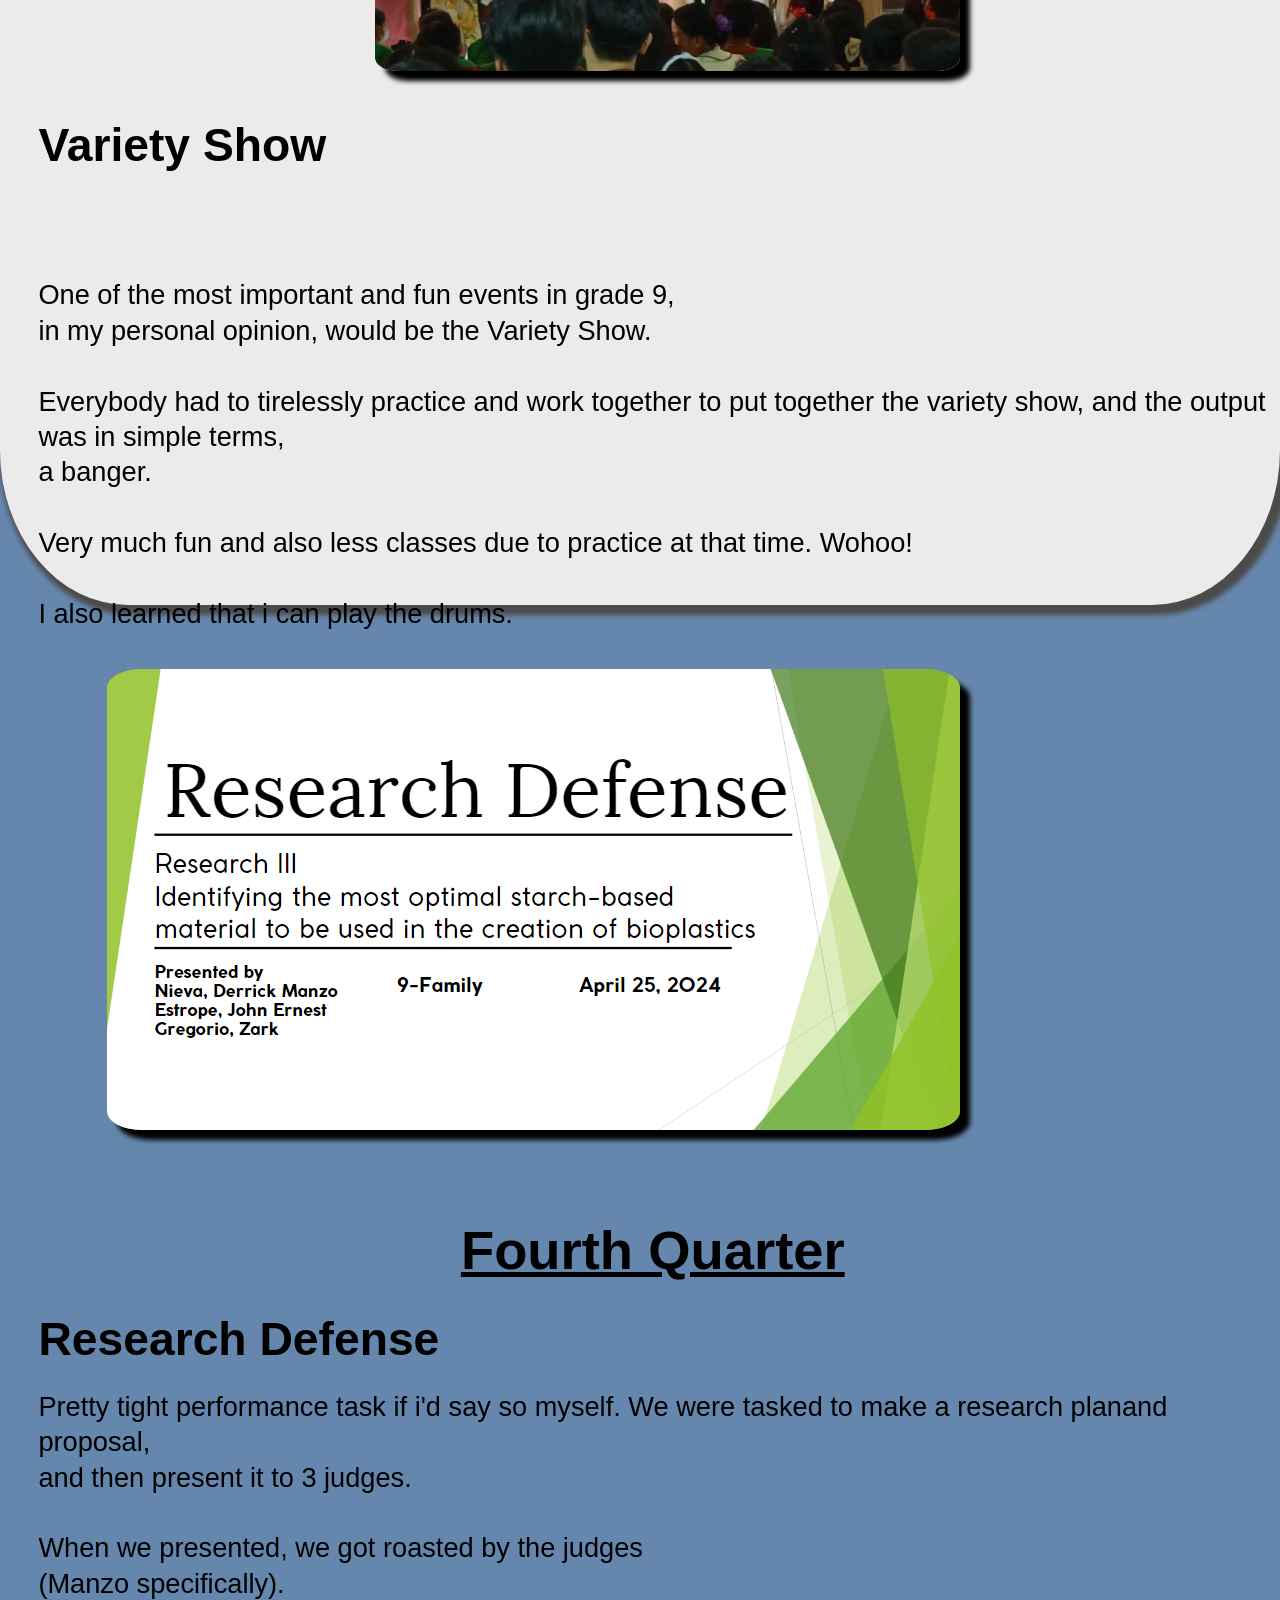
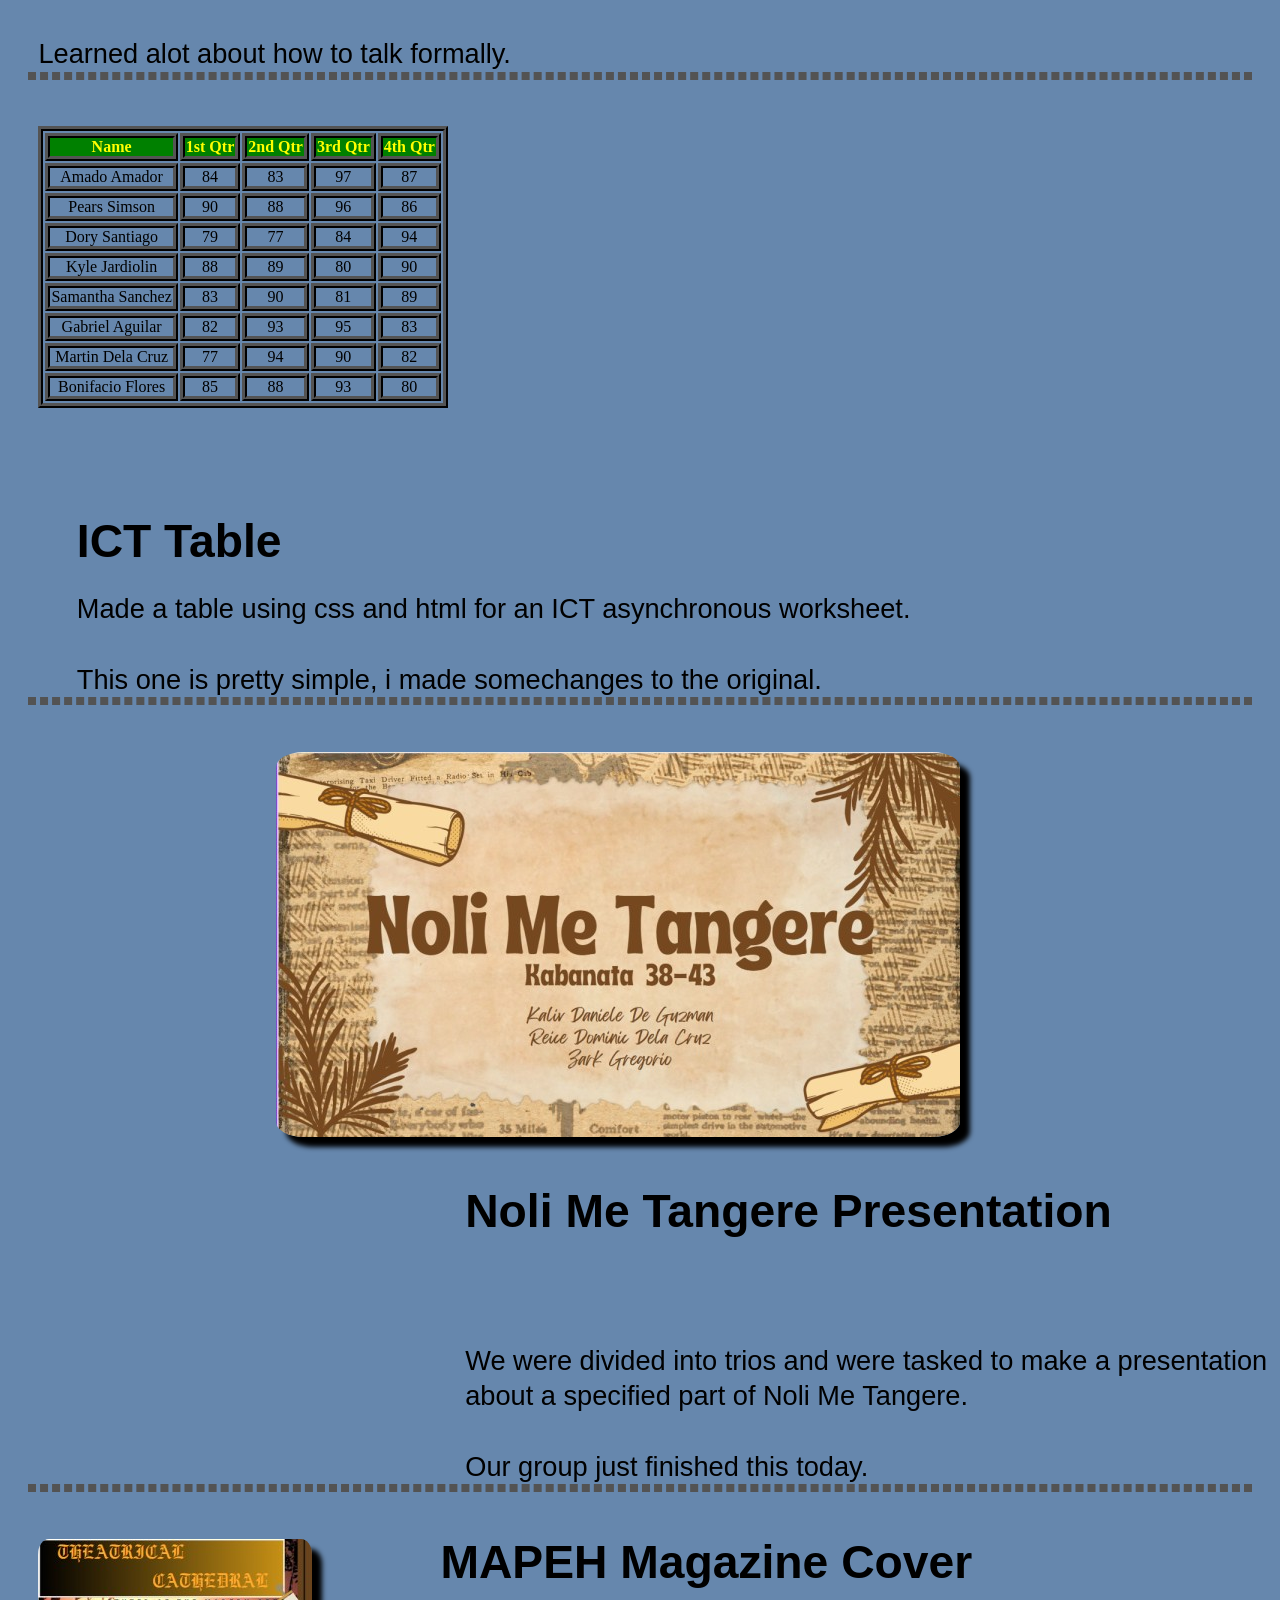
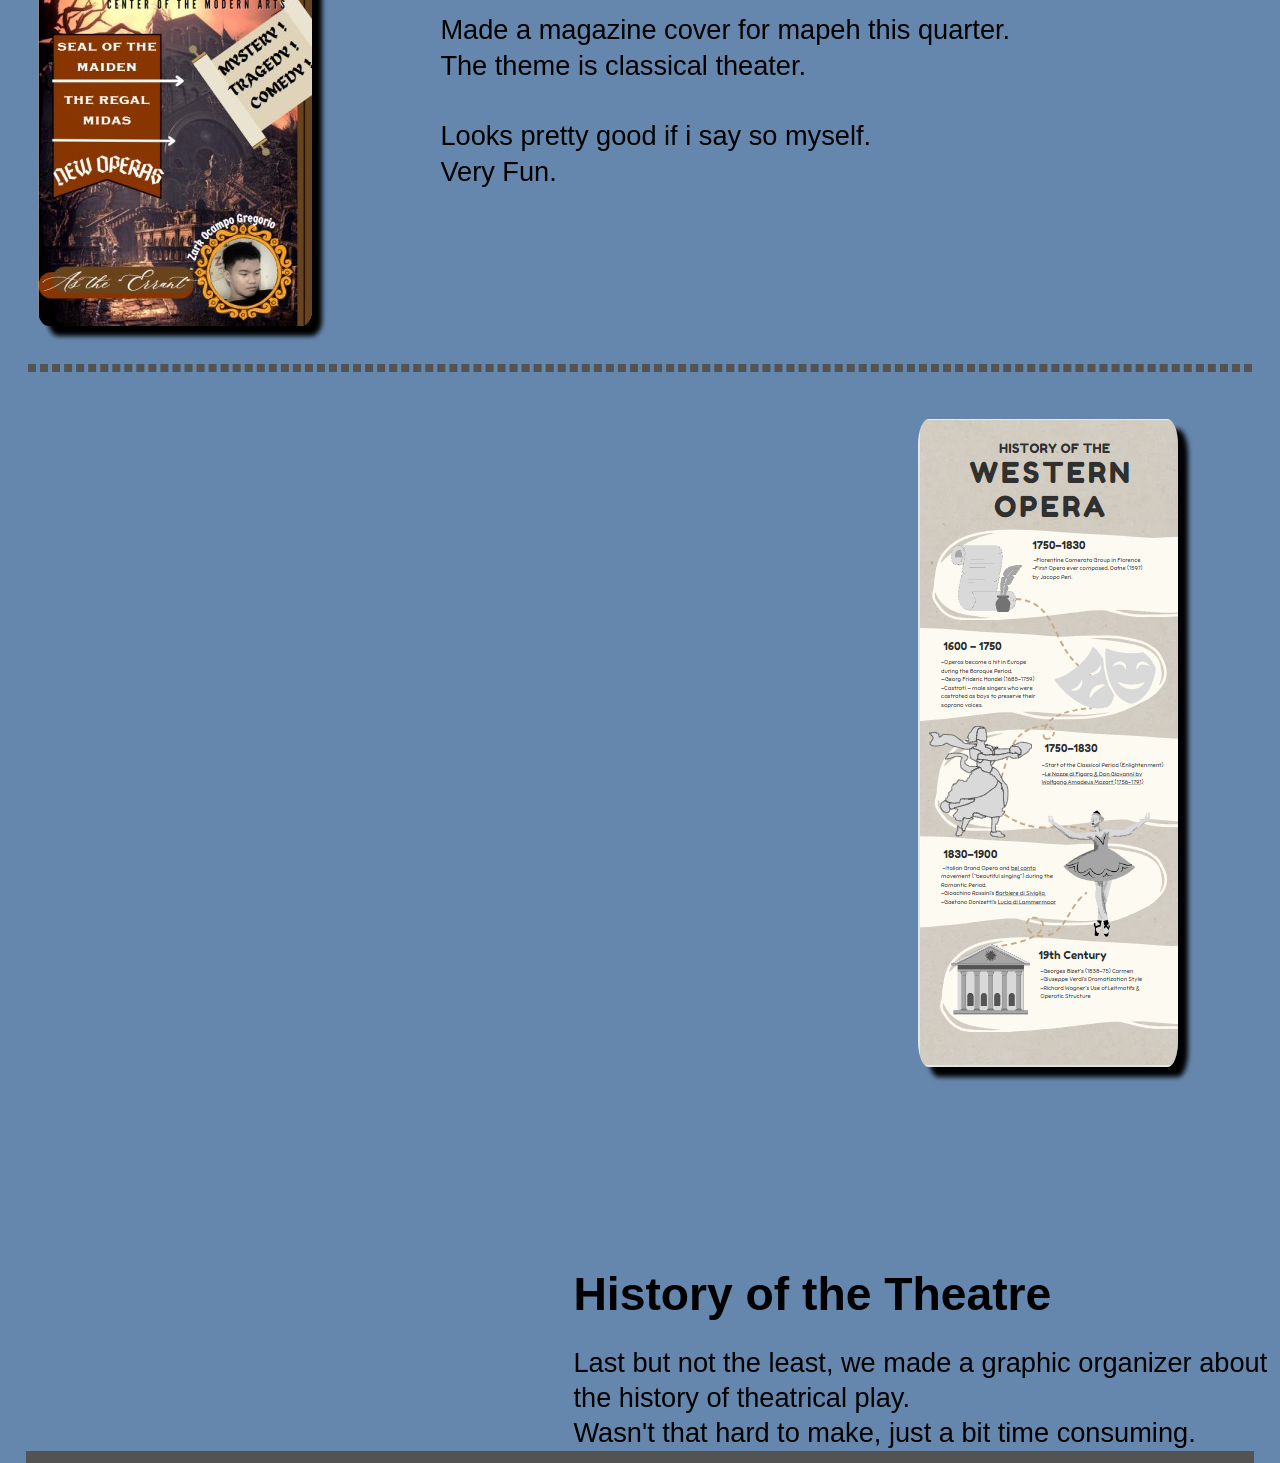
==== commit b5595da6: "Update index.html" ====
--- a/index.html
+++ b/index.html
@@ -5,7 +5,7 @@
     <title>
       ICT Portfolio
     </title>
-    <link rel="stylesheet" href="PTfli1.css" type="text/css">
+    <link rel="stylesheet" href="ptfli1.css" type="text/css">
     <link rel="stylesheet" href="reset.css" type="text/css">
   </head>
   <body>
--- a/ptfli1.css
+++ b/ptfli1.css
@@ -0,0 +1,485 @@
+
+body {
+  background-color:  rgb(102, 135, 173);
+  height: 100%; width: 100%; margin: 0;
+}
+
+img {
+  max-width:100%;
+  box-shadow: 10px 10px 5px;
+  border-radius: 4%;
+}
+
+video {
+  max-width: 100%;
+  box-shadow: 10px 10px 5px;
+  border-radius: 4%;
+}
+
+
+audio::-webkit-media-controls-panel {
+  background-color: #aaaaaa ;
+}
+
+#hedrmain {
+  background-image:url(headerbg.gif);
+  background-repeat:no-repeat;
+  background-size:cover;
+  border-bottom-right-radius: 20% 10%;
+  border-bottom-left-radius: 20% 10%;
+}
+
+.navbarpg {
+  position: sticky;
+  top: 0;
+  overflow: hidden;
+  background-color: rgb(65, 65, 65);
+  font-family: Verdana, Geneva, Tahoma, sans-serif;
+}
+
+.navbarpg a {
+  float: left;
+  color: #aaaaaa;
+  text-align: center;
+  padding: 14px 16px;
+  text-decoration: none;
+  font-size: 17px;
+}
+
+.navbarpg a:hover {
+  background-color: #9e9e9e;
+  color: black;
+}
+
+.navbarpg a#titlnav {
+  background-color: rgb(47, 155, 231);
+  color: white;
+  font-weight: bold;
+}
+
+#titlnav {
+  float: right;
+  color: white;
+}
+
+#audio1 {
+ padding-left: 1%;
+}
+
+
+#manehead {
+  display: flex;
+  align-items: flex-end;
+  justify-content: center;
+  flex-direction: column;
+  height: 450px;
+  font-size: 300%;
+  padding-right: 8%;
+  color:gainsboro;
+  font-family:Arial, Helvetica, sans-serif;
+}
+
+h3 {
+  font-size: 170%;
+}
+
+p {
+  font-family: Verdana, Geneva, Tahoma, sans-serif;
+  line-height: 130%;
+}
+  
+#title {
+  padding-bottom: 1%;
+  text-shadow: 5px 5px #525151;
+}
+
+#underinf {
+  padding-right: 2%;
+  font-family: Verdana, Geneva, Tahoma, sans-serif;
+}
+
+#ye {
+  display: none;
+}
+
+#musika {
+  padding-top: 5%;
+}
+
+#qtr1 {
+  background-color: grey;
+  height: 3000px;
+  margin-top: 5%;   
+  size:100%;
+  border-bottom-right-radius: 10% 5%;
+  border-bottom-left-radius: 10% 5%;
+  box-shadow: 5px 5px 5px 5px rgb(75, 75, 75);
+}
+
+#qrtl1 {
+  padding-bottom: 3%;
+  font-size: 200%;
+  text-decoration: underline;
+
+}
+
+#imgfirst {
+  display:flex;
+  flex-direction:row;
+  flex-shrink: 3;
+  padding-top: 3%;
+  padding-right: 2%;
+  float: right;
+
+}
+
+#txtfirst {
+  display: flex;
+  flex-direction: column;
+  font-size: 170%;
+  padding-top: 1%;
+  padding-right: 1%;
+  padding-left: 3%;
+  font-family: Verdana, Geneva, Tahoma, sans-serif;
+}
+
+.imgright {
+  display:flex;
+  flex-direction:row;
+  flex-shrink: 3;
+  padding-top: 3%;
+  padding-right: 2%;
+  float: right;
+
+}
+
+.txtleft {
+  display: flex;
+  flex-direction: column;
+  font-size: 170%;
+  padding-top: 1%;
+  padding-right: 1%;
+  padding-left: 3%;
+  font-family: Verdana, Geneva, Tahoma, sans-serif;
+}
+
+hr {
+  width: 95%;
+  margin-top: 4%;
+  border: 4px dashed rgb(83, 83, 83);
+}
+
+.txtright{
+  display: flex;
+  flex-direction: column;
+  font-size: 170%;
+  padding-top: 3%;
+  padding-right: 1%;
+  padding-left: 6%;
+  font-family: Verdana, Geneva, Tahoma, sans-serif;
+}
+
+.imgleft {
+  display: flex;
+  flex-direction: column;
+  padding-top: 3%;
+  padding-left: 3%;
+  float: left;
+  size: 50%;
+}
+
+#hr2 {
+  margin-top: 13%;
+}
+
+#hr3 {
+  margin-top: 10%;
+}
+
+#hr4 {
+  margin-top: 10%;
+}
+
+#hr5 {
+  margin-top: 10%;
+}
+
+#hr7 {
+  margin-top: 20%; 
+}
+
+#hr8 {
+  margin-top: 14%; 
+}
+
+#hr9 {
+  margin-top: 5%
+}
+
+#hr10 {
+  margin-top: 10%;
+}
+
+#hr11 {
+  margin-top: 8%;
+}
+
+#hr12 {
+  margin-top: 8%;
+}
+
+#hr13 {
+  margin-top: 12%;
+}
+
+#hr14 {
+  margin-top: 12%;
+}
+
+#hrfinal {
+  margin-top: 18%;
+  width: 95%;
+  margin-top: 2%;
+  border: 6px solid rgb(83, 83, 83);
+
+}
+
+table {
+  margin-bottom: 8%;
+}
+
+table, th, td {
+  border: 5px ridge black;
+}
+
+th, td, h1 {
+  text-align:center;
+}
+
+
+th, h1 {
+  font-weight:bold;
+}
+
+th {
+  color:yellow;
+  background-color:green;
+}
+
+#qtr2 {
+  background-color: rgb(172, 172, 172);
+  height: 3100px;
+  margin-top: 5%;   
+  size:100%;
+  border-bottom-right-radius: 10% 5%;
+  border-bottom-left-radius: 10% 5%;
+  box-shadow: 5px 5px 5px 5px rgb(75, 75, 75);
+  margin-top: 10%;
+}
+
+#qtr3 {
+  background-color: rgb(204, 203, 203);
+  height: 1650px;
+  margin-top: 5%;   
+  size:100%;
+  border-bottom-right-radius: 10% 5%;
+  border-bottom-left-radius: 10% 5%;
+  box-shadow: 5px 5px 5px 5px rgb(75, 75, 75);
+  margin-top: 10%;
+}
+
+#qtr4 {
+  background-color: rgb(235, 235, 235);
+  height: 3100px;
+  margin-top: 5%;   
+  size:100%;
+  border-bottom-right-radius: 10% 5%;
+  border-bottom-left-radius: 10% 5%;
+  box-shadow: 5px 5px 5px 5px rgb(75, 75, 75);
+  margin-top: 10%;
+}
+
+#mainfooter1 {
+  display: flex;
+  justify-content: center;
+  background-color: rgb(47, 155, 231);
+  font-family: sans-serif;
+  color: white;
+  margin-top: 15%;
+  box-shadow: 5px 5px 5px 5px rgb(75, 75, 75);
+  border-top-left-radius:  3%;
+  border-top-right-radius:  3%;
+}
+
+#footercontainer {
+  height: 665px;
+  width: 1000px;
+}
+
+#footersec1 {
+  justify-content: center;
+  font-size: 200%;
+} 
+
+#indiv {
+  display: flex;
+  flex-direction: column;
+  justify-content: center;
+  padding: 0 250px 0px 250px;
+  margin-bottom: 150px;
+}
+
+.p3 {
+  align-self: center;
+  margin: 90px 0 40px 0;
+}
+
+#indiv2 {
+  display: flex;
+  flex-direction: row;
+  justify-content: center;
+}
+
+.form1 {  
+  border-radius: 25px;
+  border: none;
+  padding-right: 50px;
+  padding-left: 50px;
+  width: 50%;
+  height: 50px;
+
+}
+
+.form1:focus {
+  outline: none; 
+}
+
+#buttonform1 { 
+  height: 52px;
+  width: 20%;
+  border: none;  
+  border-radius: 25px;
+  margin-left: -40px;
+  background-color: rgba(50,138,241);
+}
+
+.link2 {
+  text-decoration: none;
+  color: white;
+  font-family: sans-serif;
+  font-weight: bold;
+}
+
+.fh2 {
+  font-weight: bold;
+}
+
+.li1 {
+  margin-bottom: 8px;
+}
+
+#footersec2 {
+  display: flex;
+  flex-direction: row;
+  justify-content: space-around;
+}
+
+#copyrightsec {
+  display: flex;
+  justify-content: center;
+  flex-direction: row ;
+  border-top: 1px solid rgba(255, 255, 255, 0.2);
+  padding-top: 20px;
+  margin-top: 40px;;
+}
+
+
+
+@media screen and (max-width: 1300px) {
+  #imgfirst {
+    flex-direction: column;
+    float: none;
+    padding-bottom: 3%;
+  }
+
+  #txtfirst {
+    float: center
+  }
+
+  .imgright {
+    flex-direction: column;
+    float: center;
+    padding-right: 25%;
+    padding-bottom: 3%;
+  }
+
+  .txtleft {
+  float: right;
+  }
+
+  .imgleft {
+    flex-direction: column;
+    float: center;
+    padding-bottom: 3%;
+  }
+
+  .txtright {
+    float: left
+  }
+
+  #mainfooter1 {
+    display: none;
+  }
+  
+  #footercontainer {
+    display: none;
+  
+  .p3 {
+    display:none;
+  }
+  
+  #indiv2 {
+    display: none;
+  }
+  
+  .form1 {  
+    display:none;
+  }
+  
+  #buttonform1 { 
+    display: none;
+  }
+  
+  .link2 {
+    display:none;
+  }
+  
+  .fh2 {
+    display:none;
+  }
+  
+  .li1 {
+    display:none;
+  }
+  
+  #footersec2 {
+    display: none;
+  }
+  
+  #copyrightsec {
+    display: none;
+  }
+
+}
+
+@media screen and (max-width: 940px) {
+  #manehead {
+    padding-left: 6%;
+  }
+  
+  #ye { 
+    display: block;
+  }
+}
+
+}
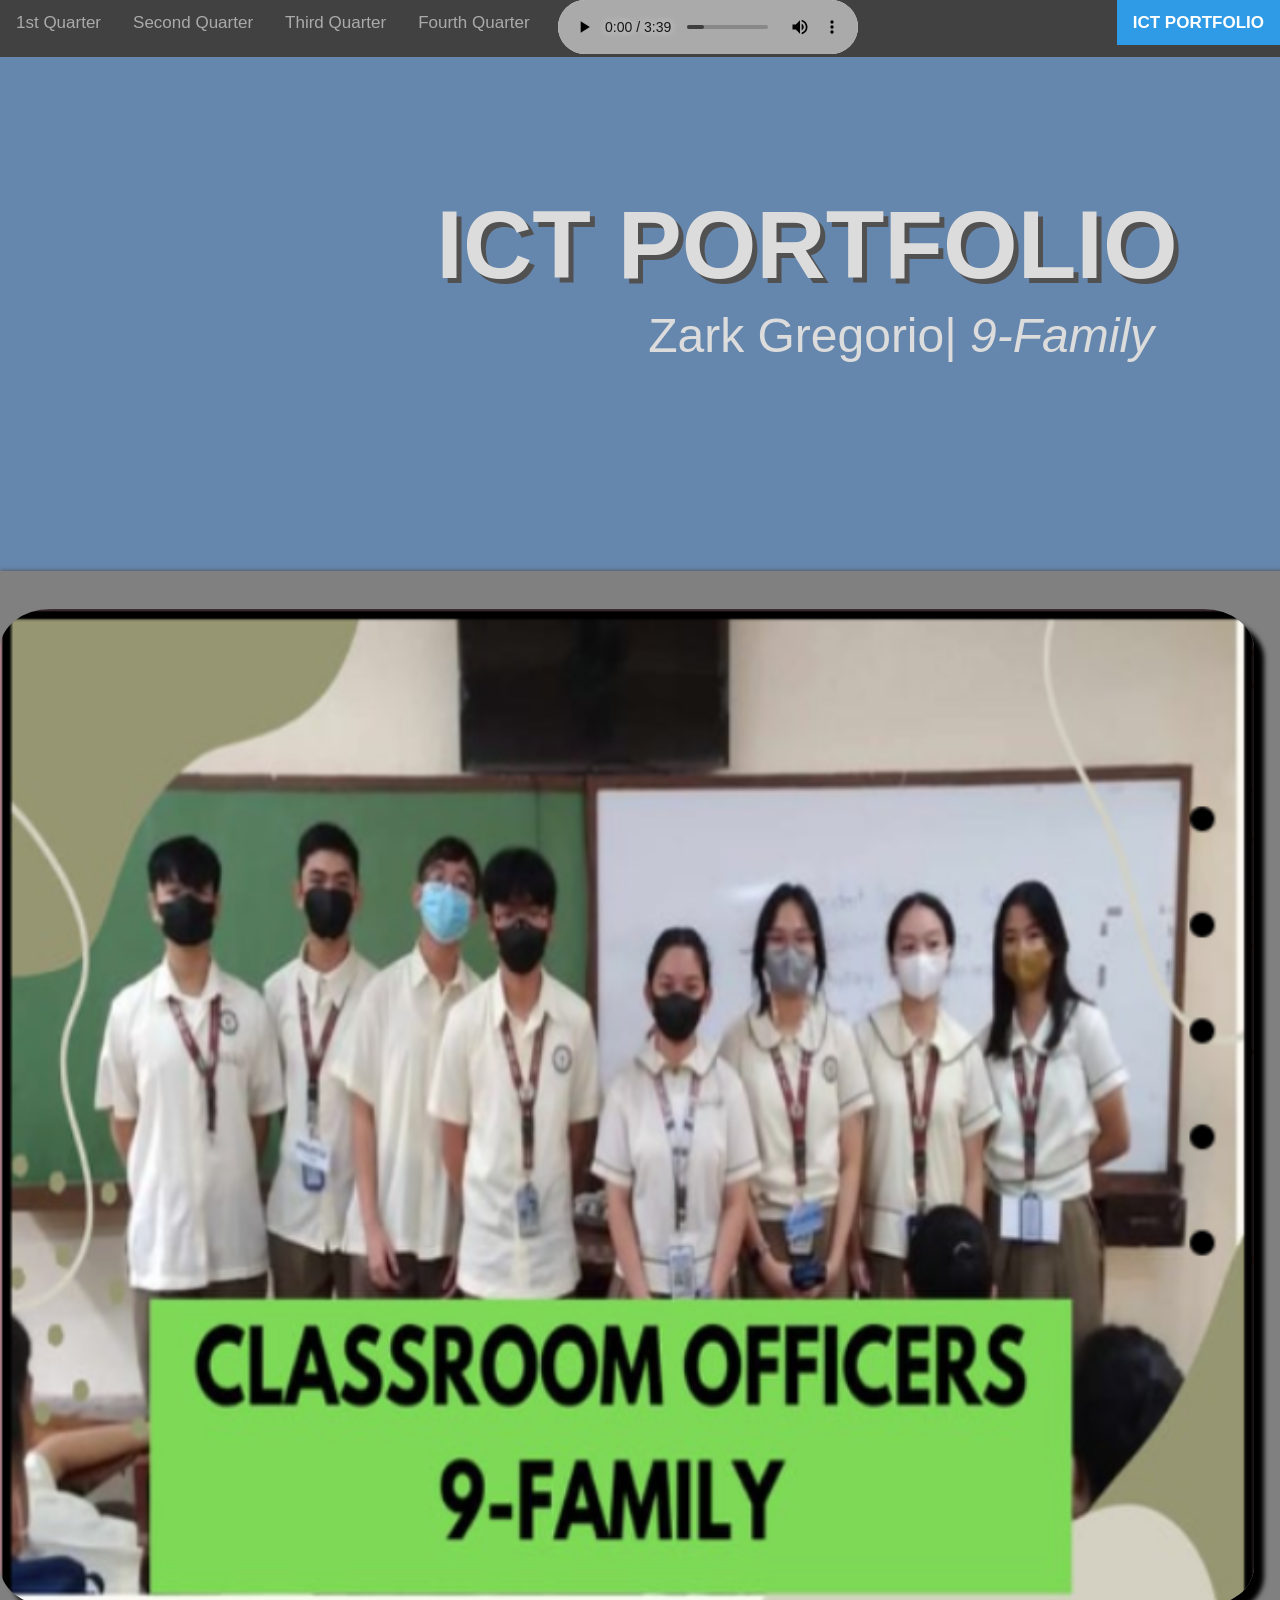
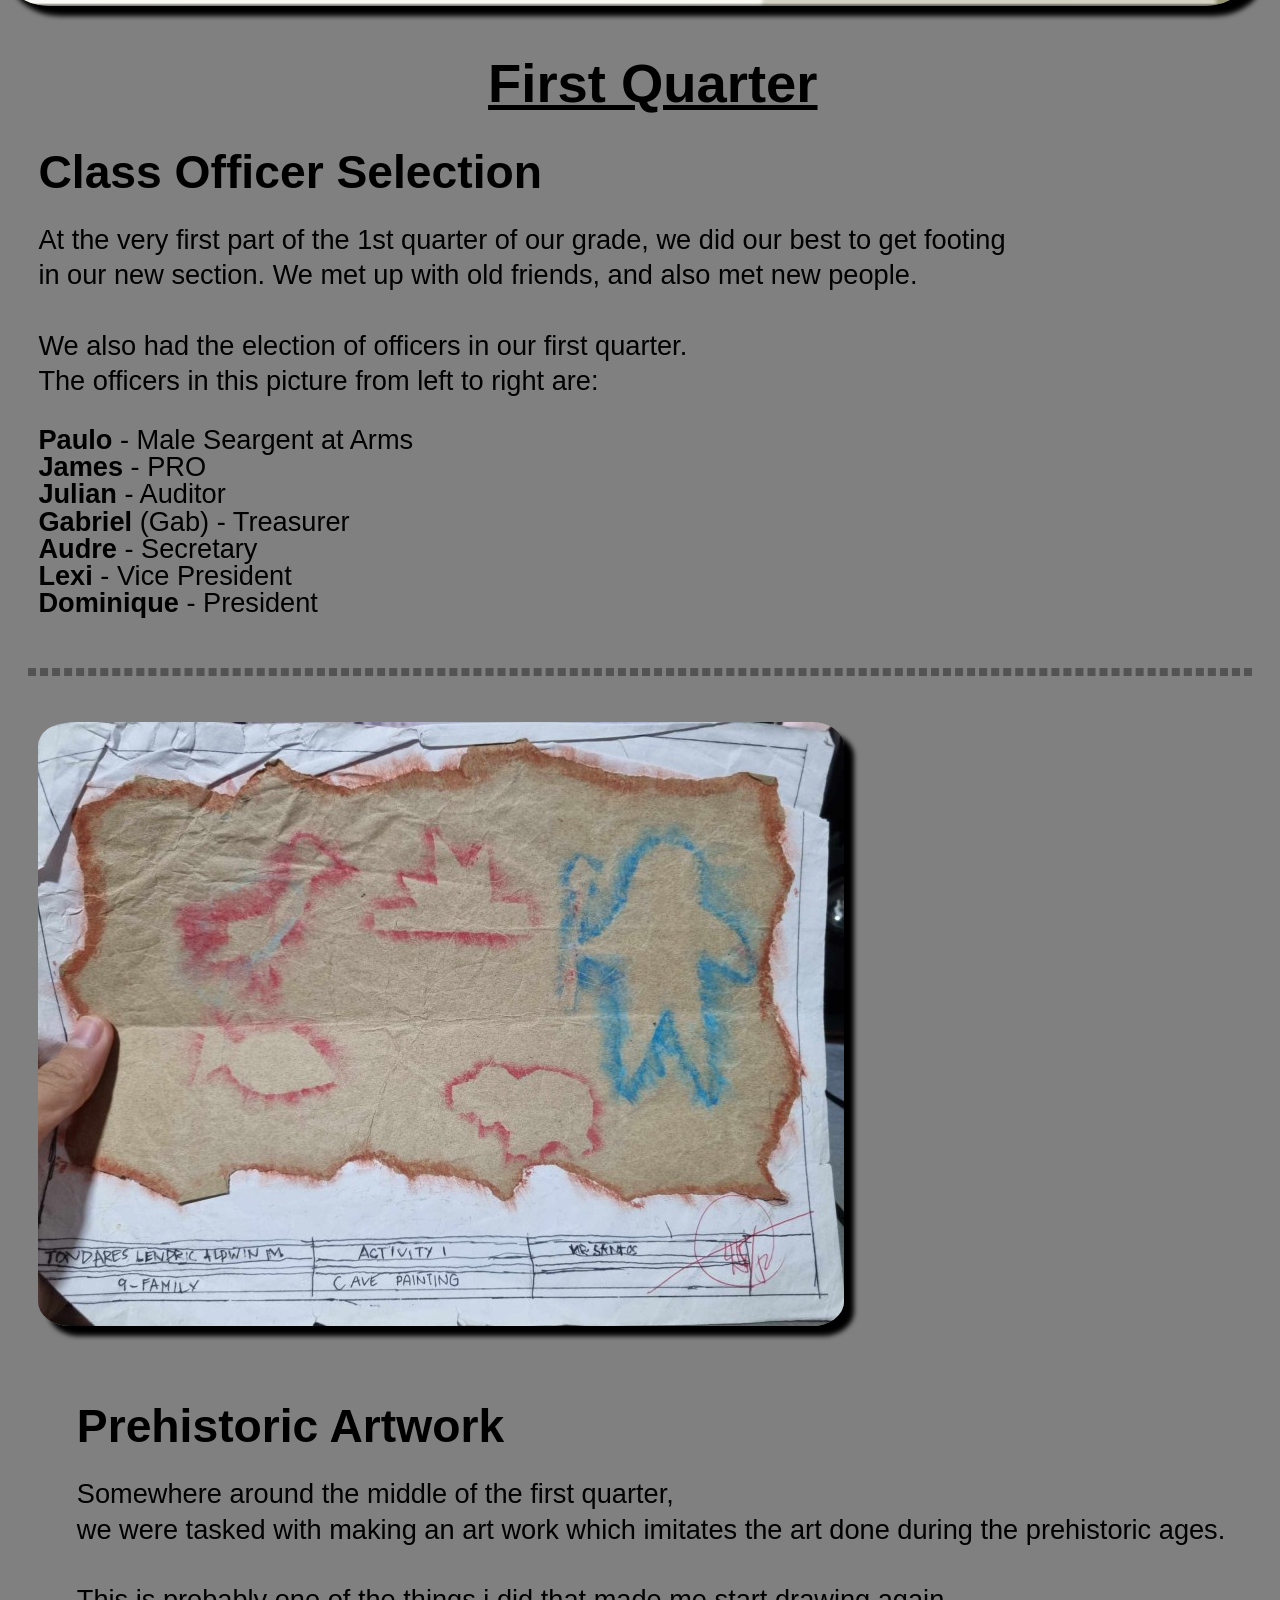
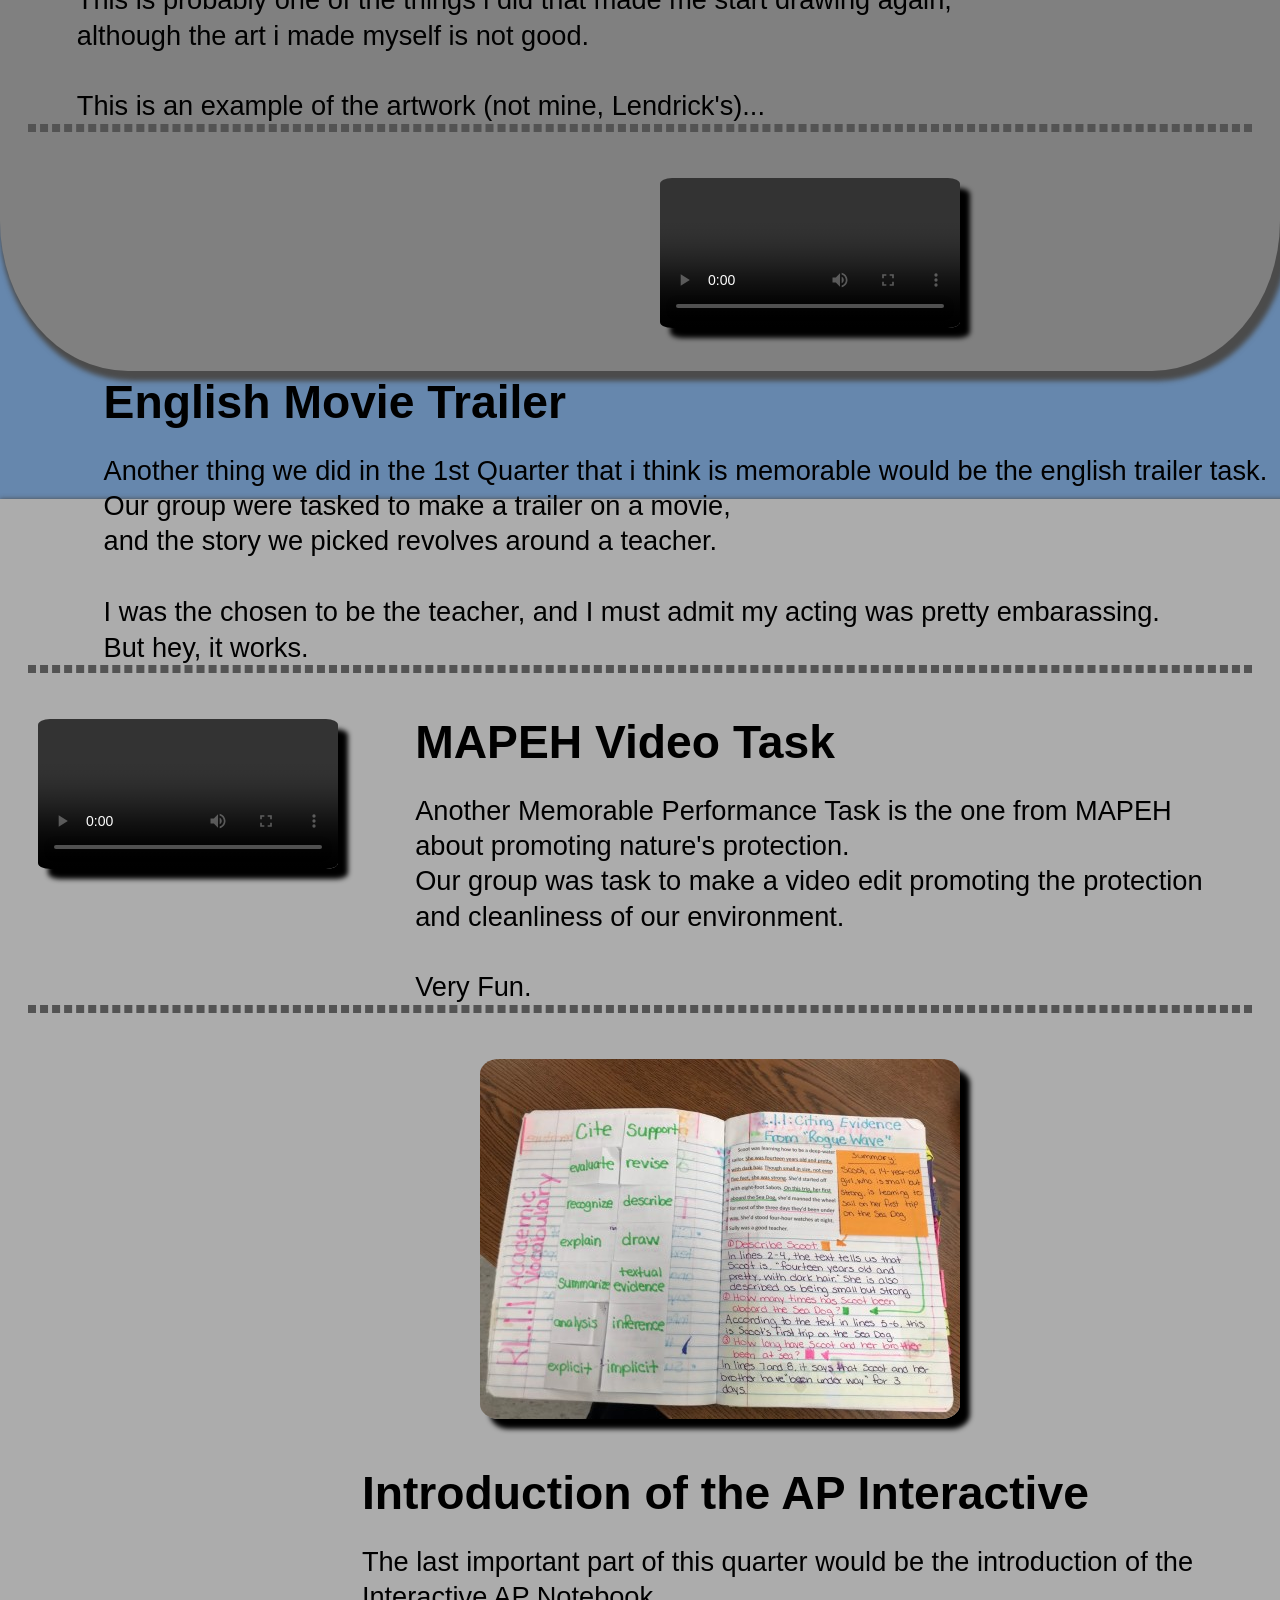
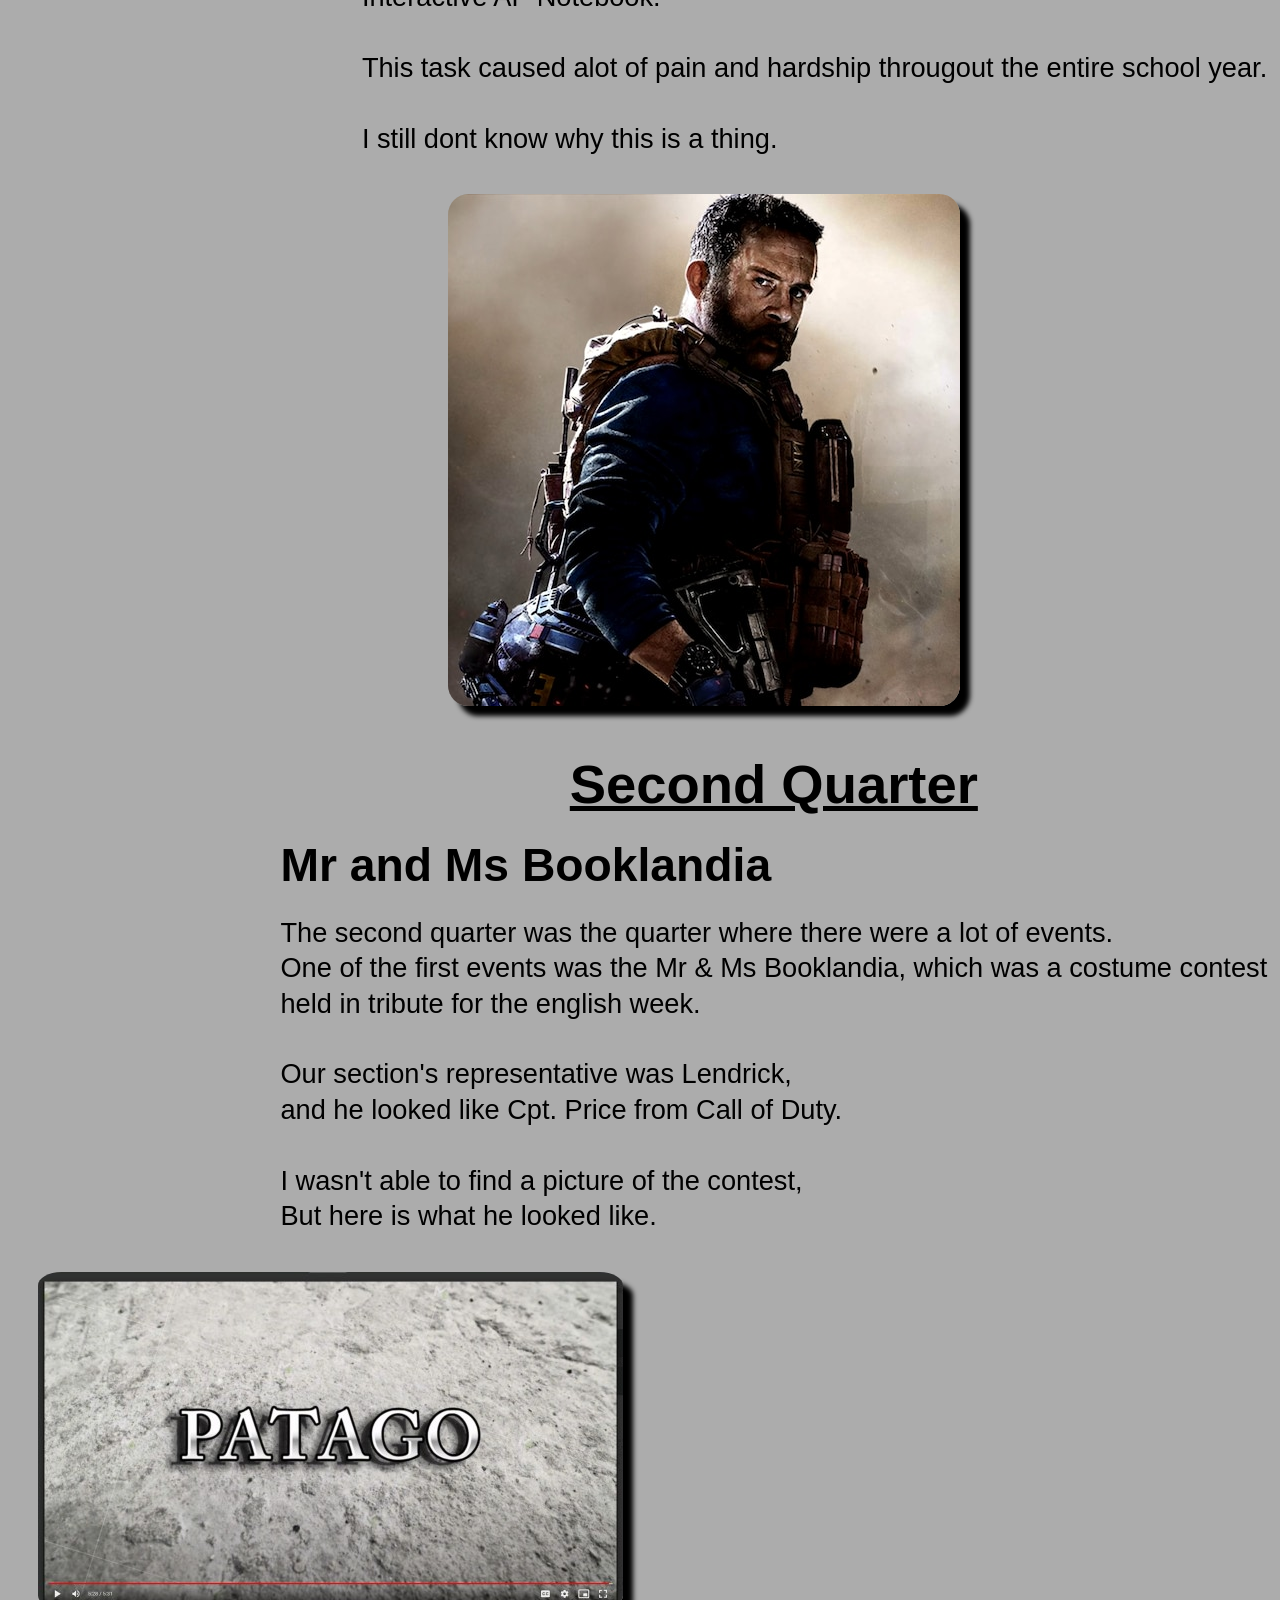
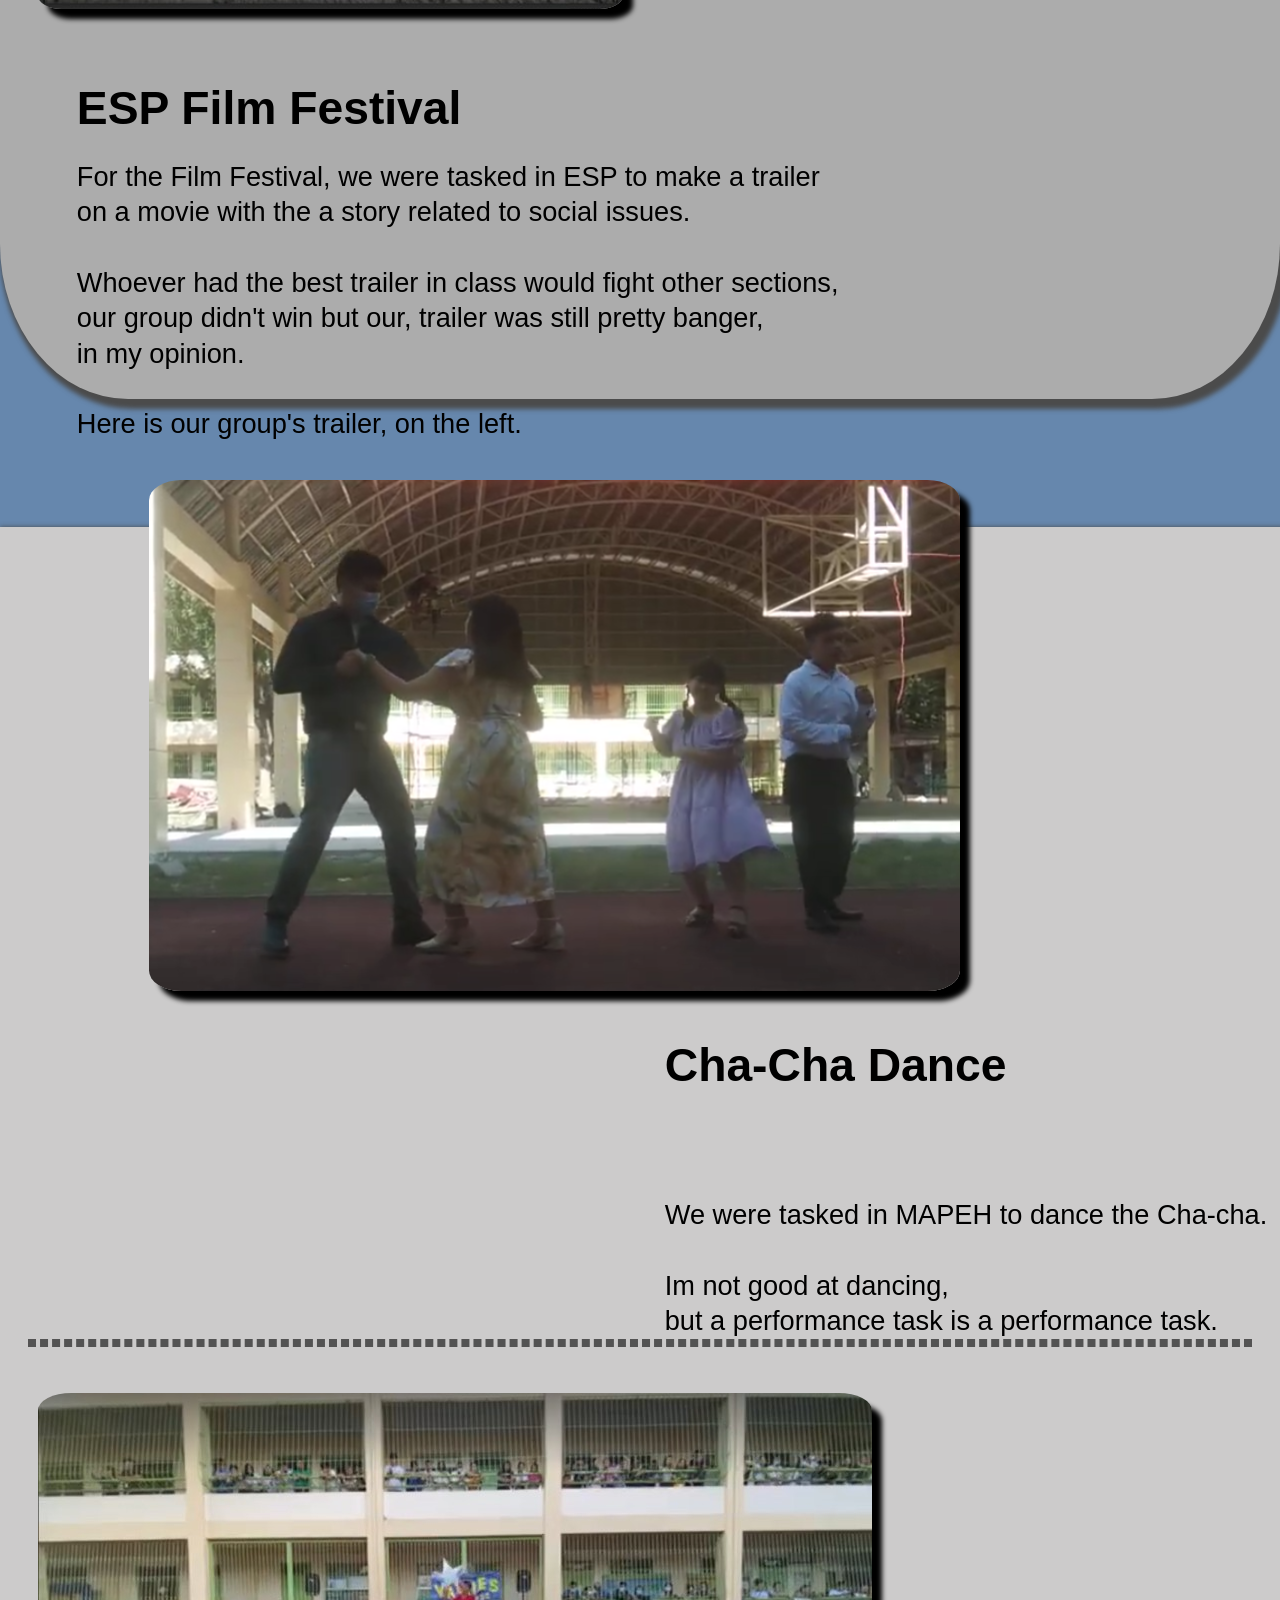
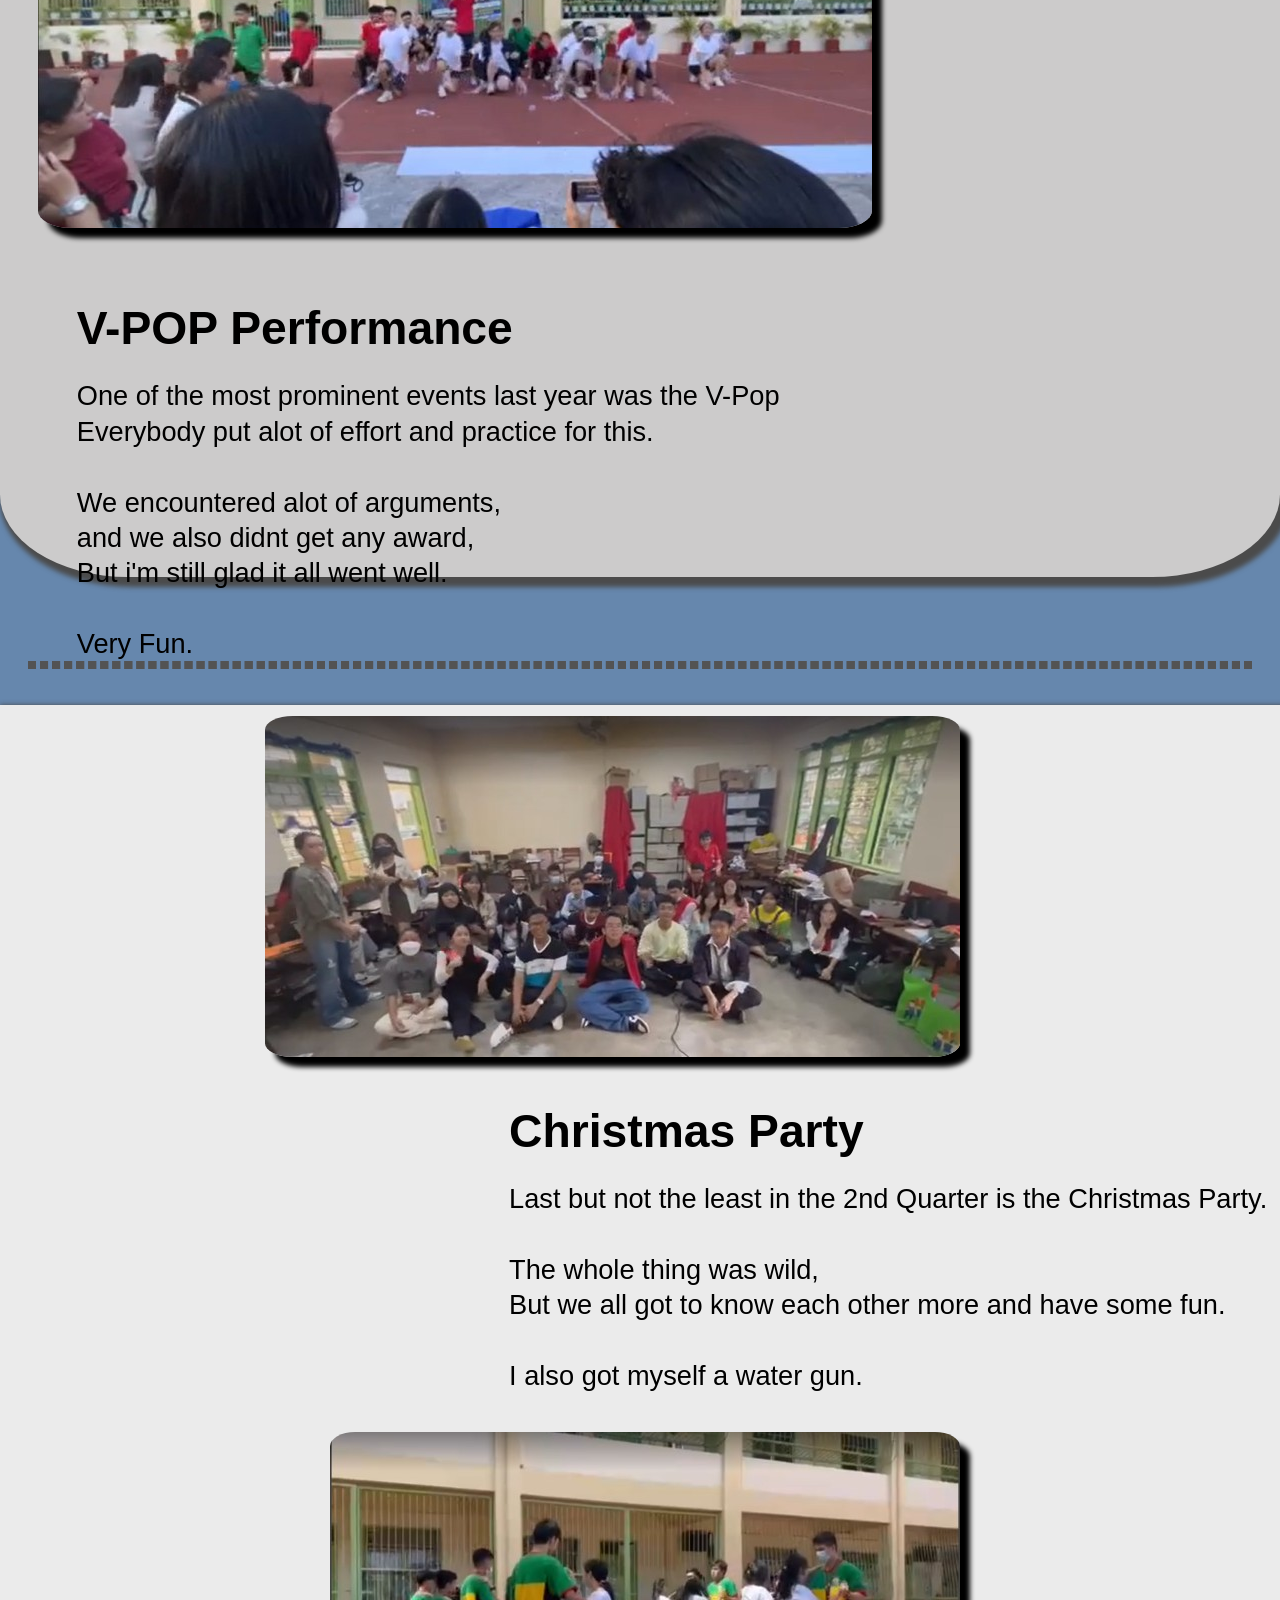
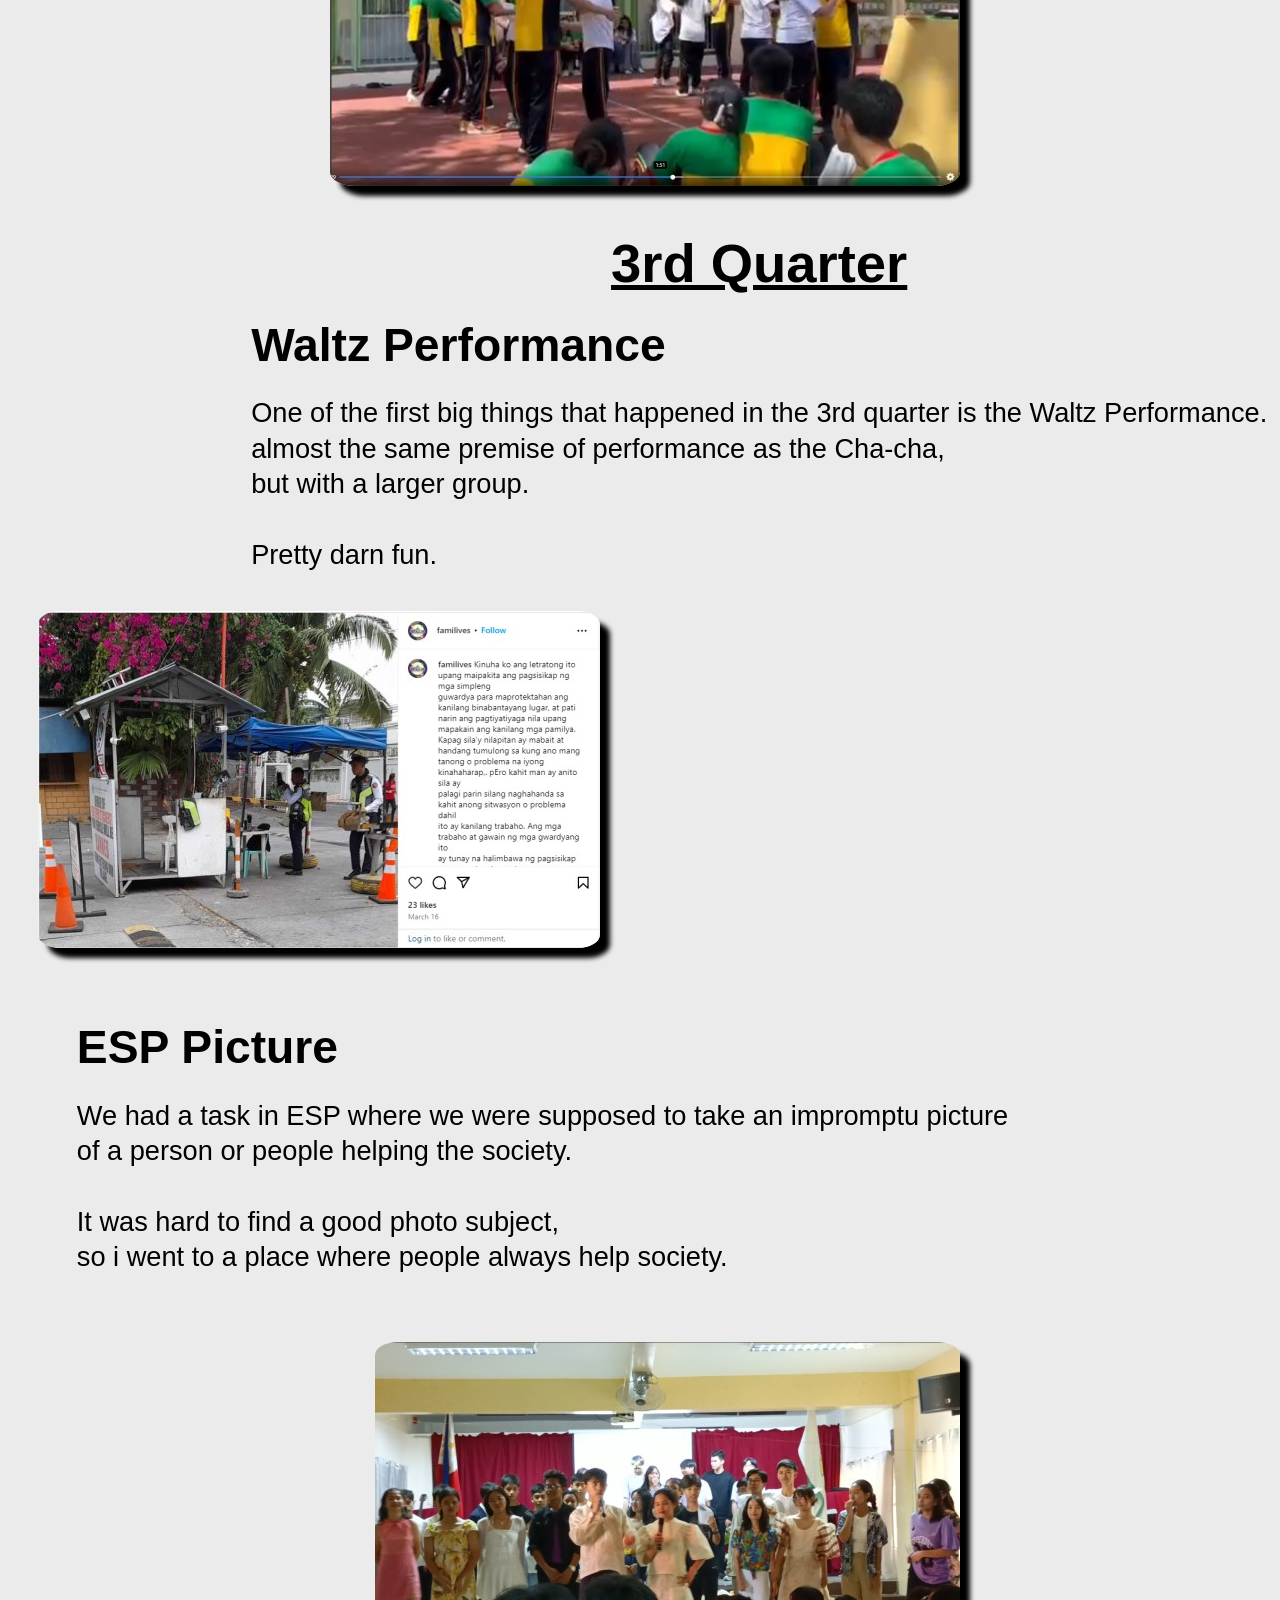
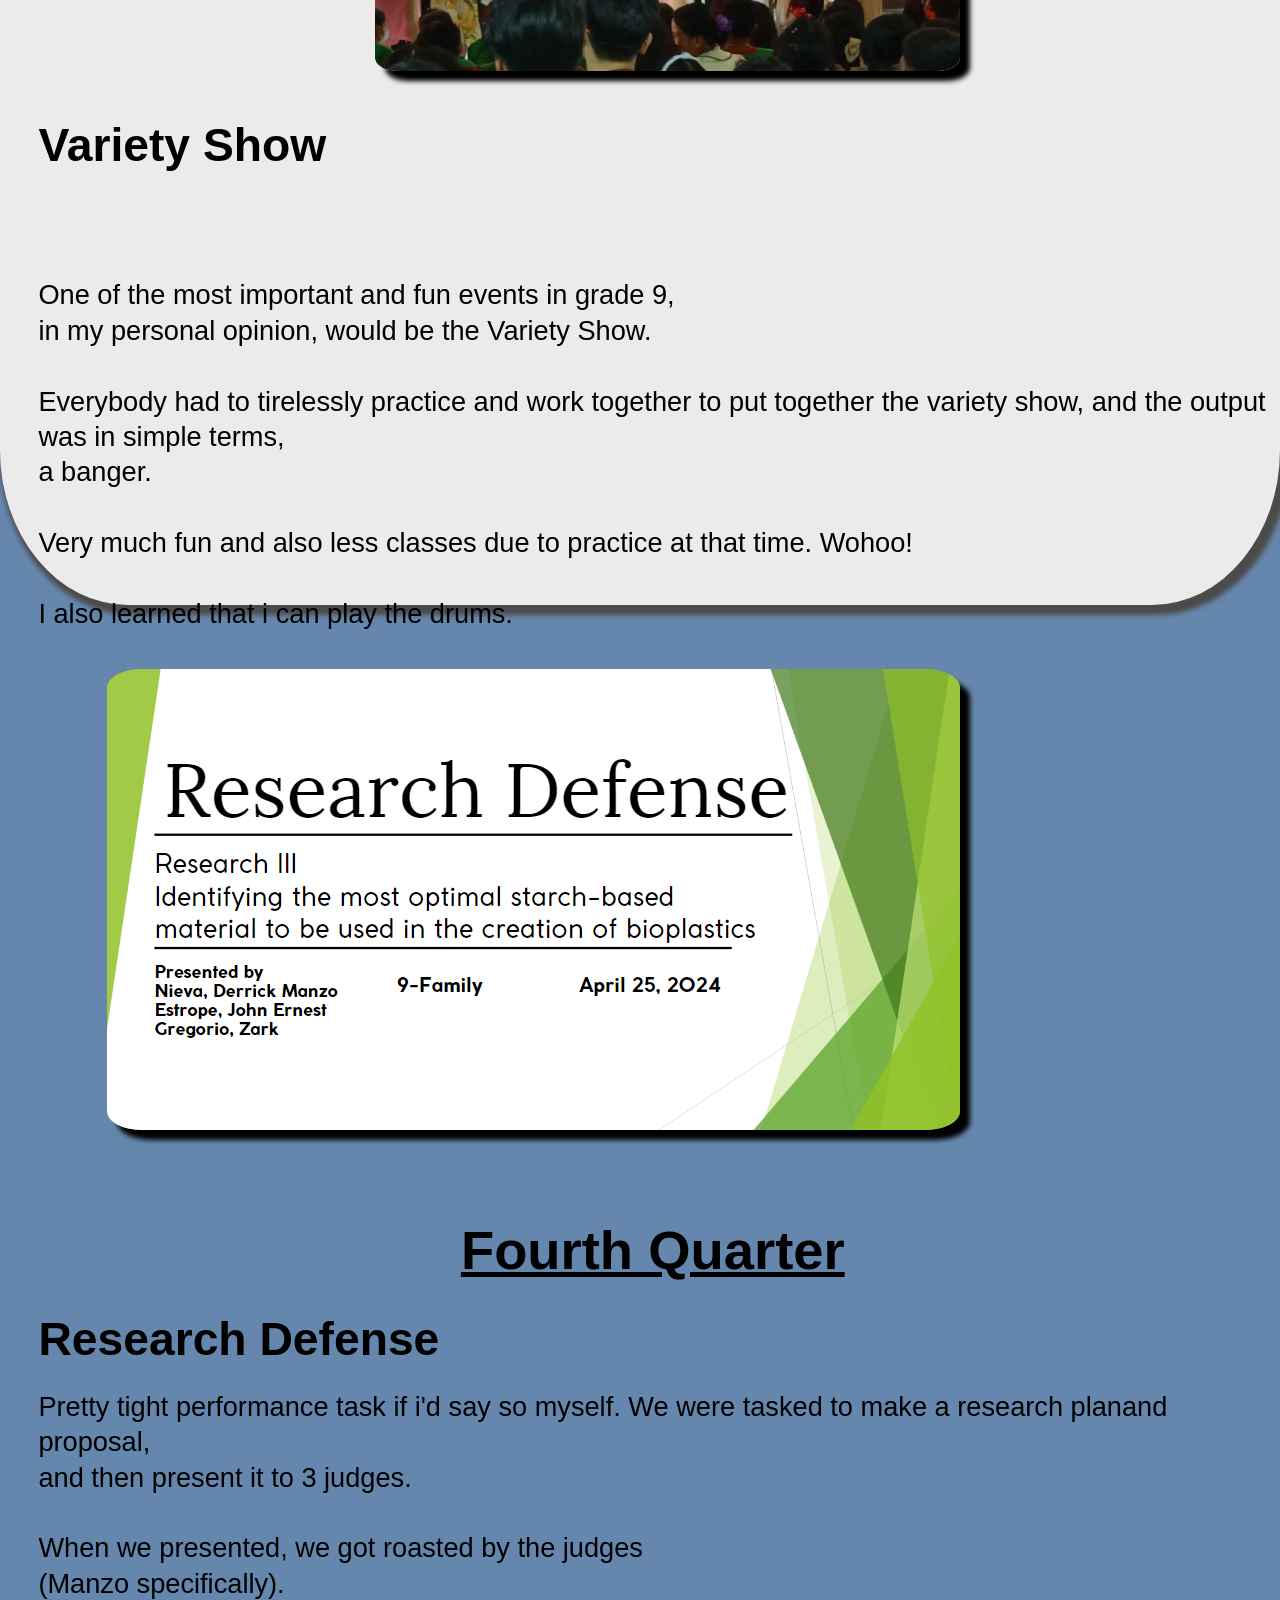
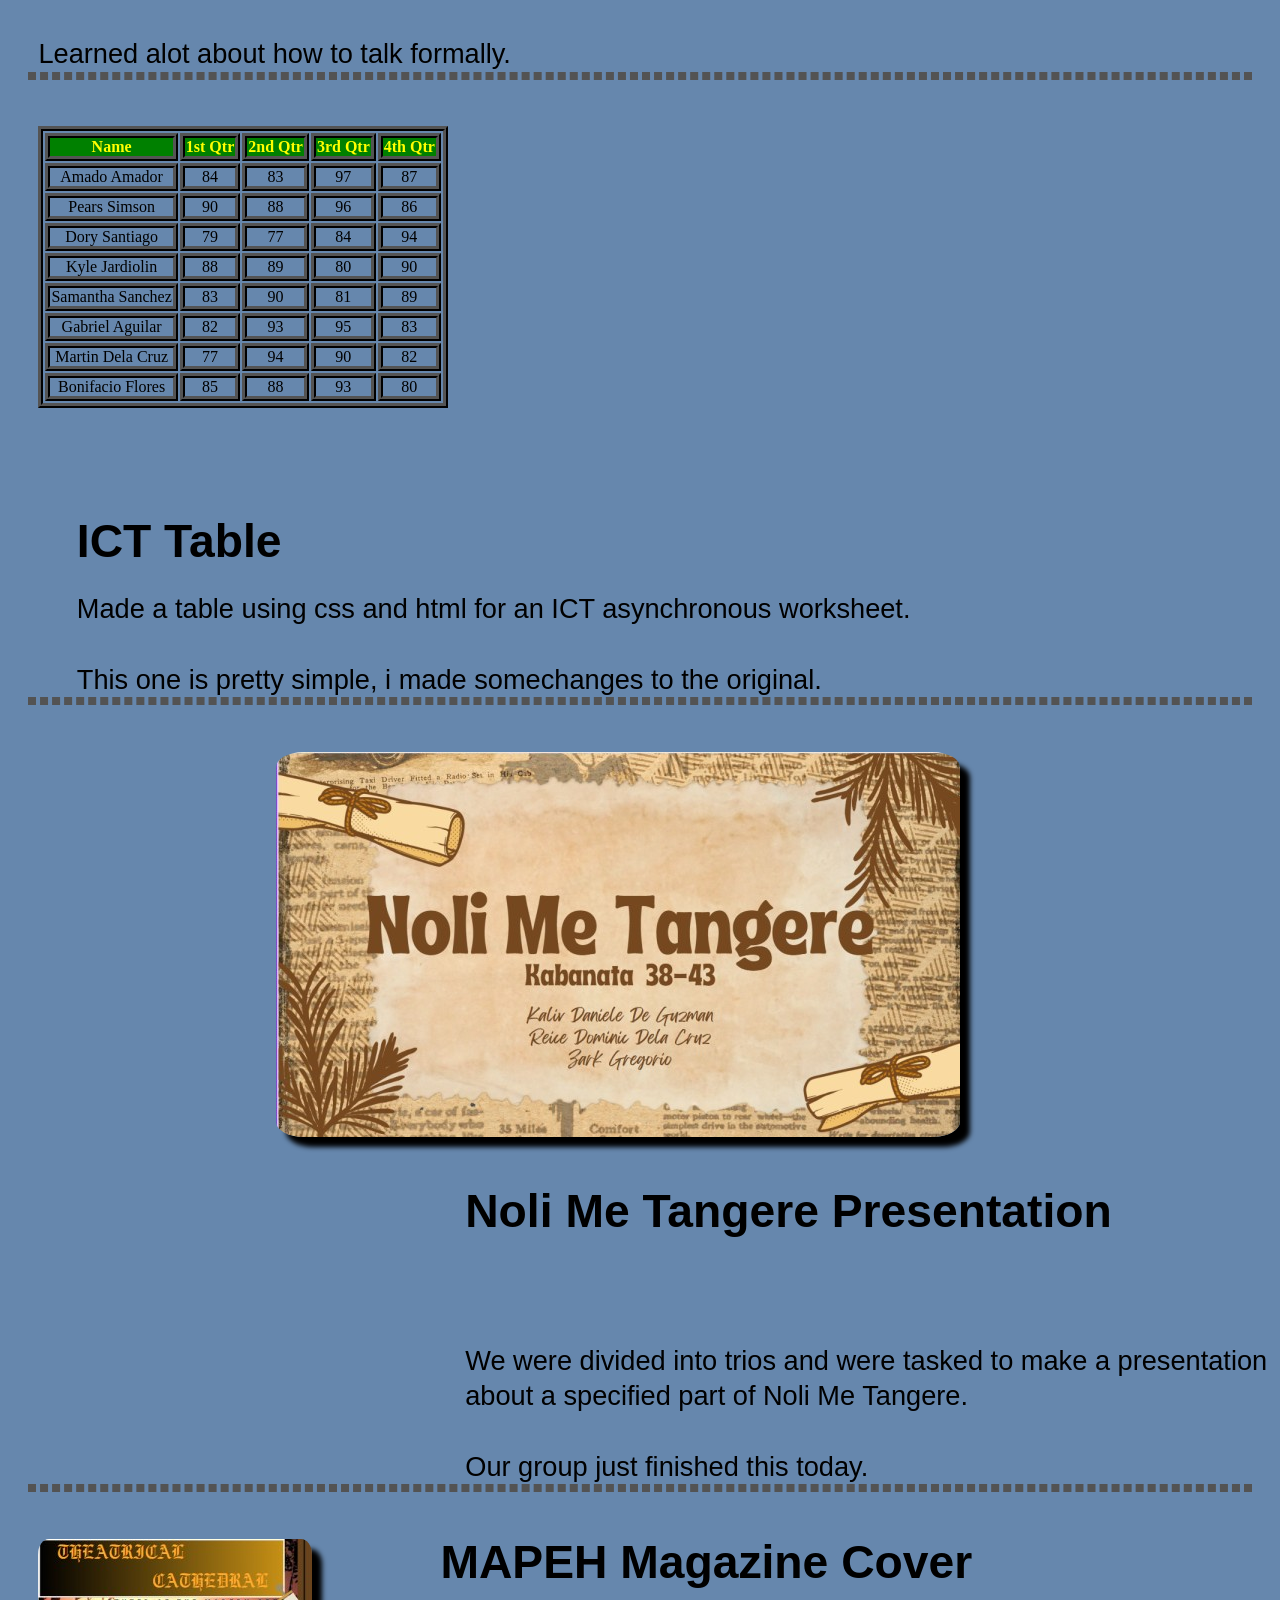
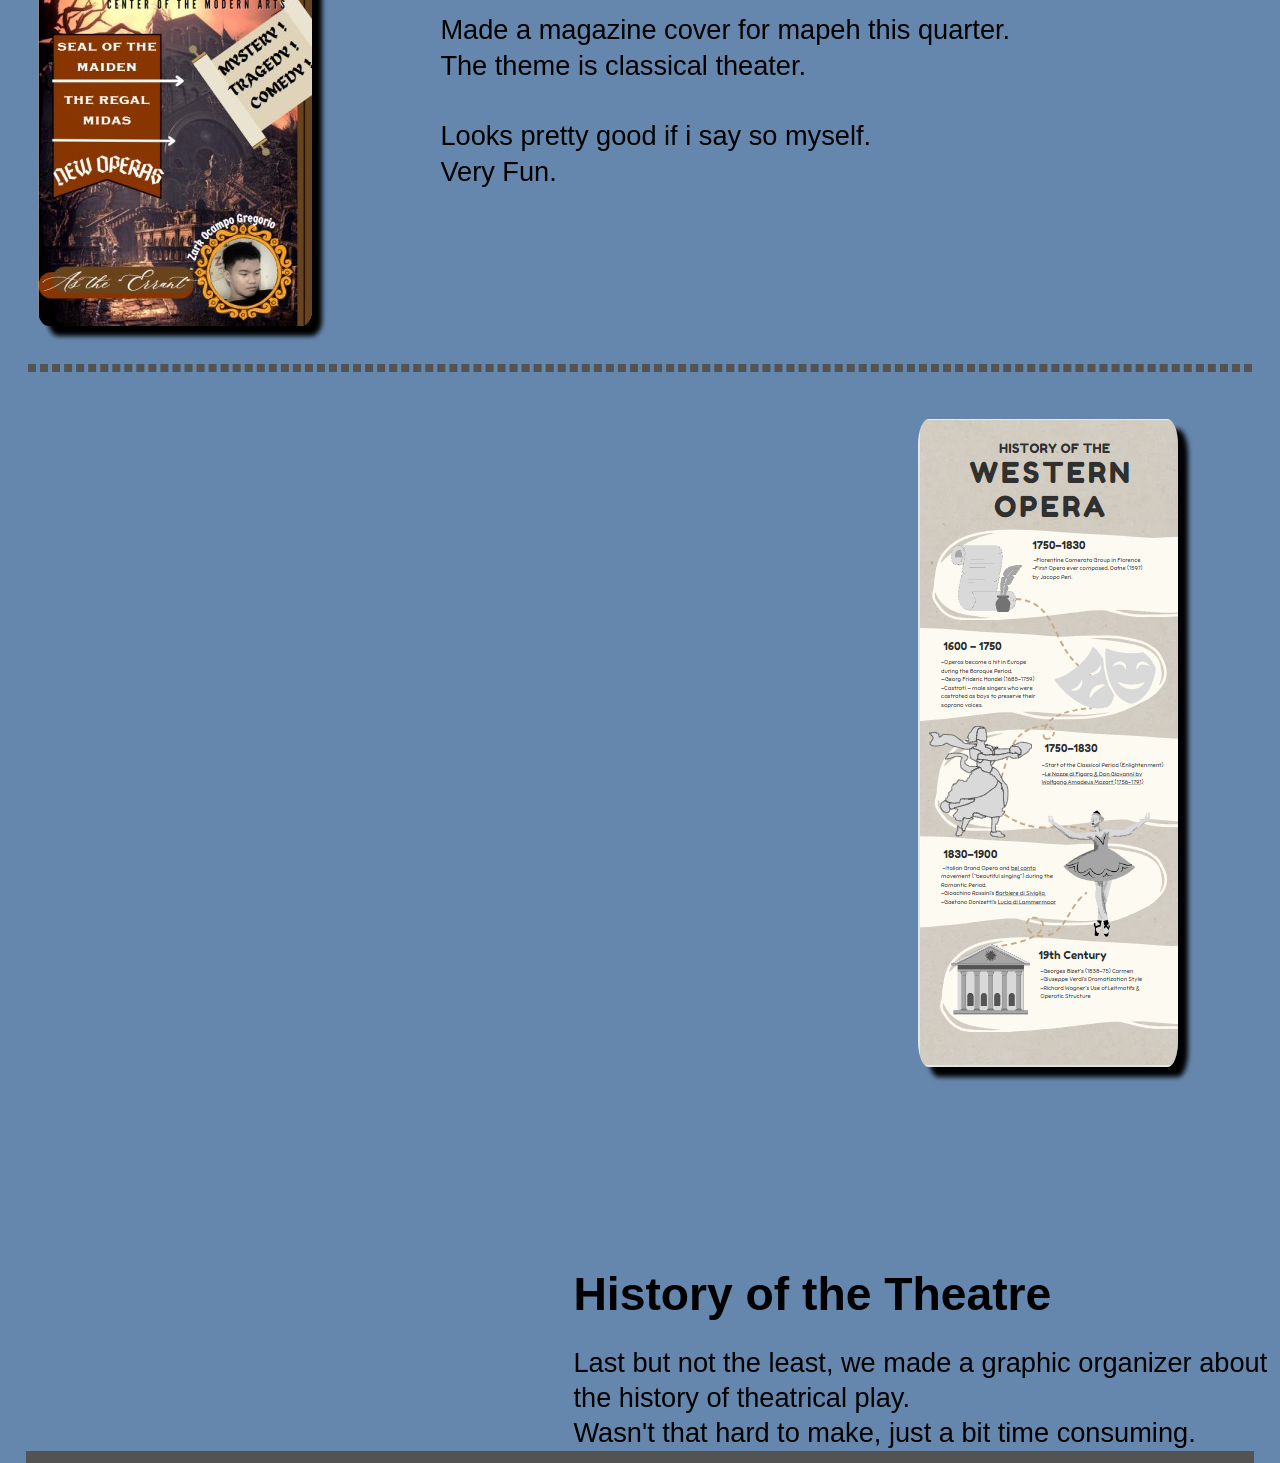
==== commit 1bb674d0: "Update index.html" ====
--- a/index.html
+++ b/index.html
@@ -1,6 +1,7 @@
 <!DOCTYPE html>
 <html>
   <head>
+    <meta property="og:image" content="slate.jpg"/>
     <meta content="width=device-width, initial-scale=1" name="viewport" />
     <title>
       ICT Portfolio
